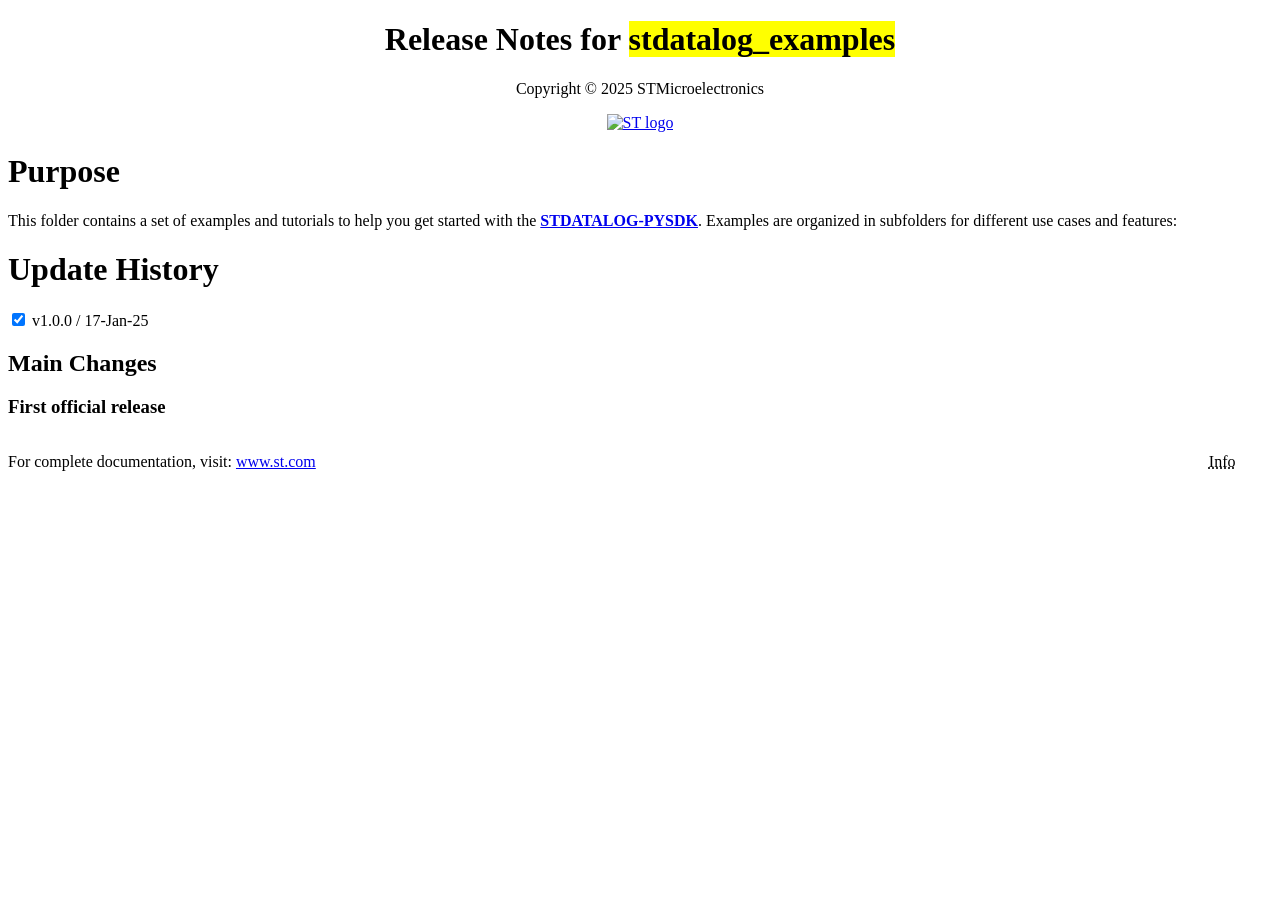
==== Release_Notes.html @ 5d66ce66 "First release v1.0.0 - extension and evolution of Python examples from HSDPython_SDK" ====
<!DOCTYPE html>
<html xmlns="http://www.w3.org/1999/xhtml" lang="en" xml:lang="en">
<head>
  <meta charset="utf-8" />
  <meta name="generator" content="pandoc" />
  <meta name="viewport" content="width=device-width, initial-scale=1.0, user-scalable=yes" />
  <title>Release Notes for stdatalog_examples</title>
  <style type="text/css">
      code{white-space: pre-wrap;}
      span.smallcaps{font-variant: small-caps;}
      span.underline{text-decoration: underline;}
      div.column{display: inline-block; vertical-align: top; width: 50%;}
  </style>
  <link rel="stylesheet" href="../_htmresc/mini-st_2020.css" />
  <!--[if lt IE 9]>
    <script src="//cdnjs.cloudflare.com/ajax/libs/html5shiv/3.7.3/html5shiv-printshiv.min.js"></script>
  <![endif]-->
  <link rel="icon" type="image/x-icon" href="_htmresc/favicon.png" />
</head>
<body>
<div class="row">
<div class="col-sm-12 col-lg-4">
<center>
<h1 id="release-notes-for-stdatalog_examples">Release Notes for <mark>stdatalog_examples</mark></h1>
<p>Copyright © 2025 STMicroelectronics</p>
<a href="https://www.st.com" class="logo"><img src="../_htmresc/st_logo_2020.png" alt="ST logo" /></a>
</center>
<h1 id="purpose">Purpose</h1>
<p>This folder contains a set of examples and tutorials to help you get started with the <strong><a href="https://github.com/STMicroelectronics/stdatalog-pysdk">STDATALOG-PYSDK</a></strong>. Examples are organized in subfolders for different use cases and features:</p>
</div>
<div class="col-sm-12 col-lg-8">
<h1 id="update-history">Update History</h1>
<div class="collapse">
<input type="checkbox" id="collapse-section1" checked aria-hidden="true"> <label for="collapse-section1" aria-hidden="true">v1.0.0 / 17-Jan-25</label>
<div>
<h2 id="main-changes">Main Changes</h2>
<h3 id="first-official-release">First official release</h3>
</div>
</div>
</div>
</div>
<footer class="sticky">
<div class="columns">
<div class="column" style="width:95%;">
<p>For complete documentation, visit: <a href="https://github.com/STMicroelectronics/stdatalog-pysdk">www.st.com</a></p>
</div><div class="column" style="width:5%;">
<p><abbr title="Based on template cx566953 version 2.0">Info</abbr></p>
</div>
</div>
</footer>
</body>
</html>
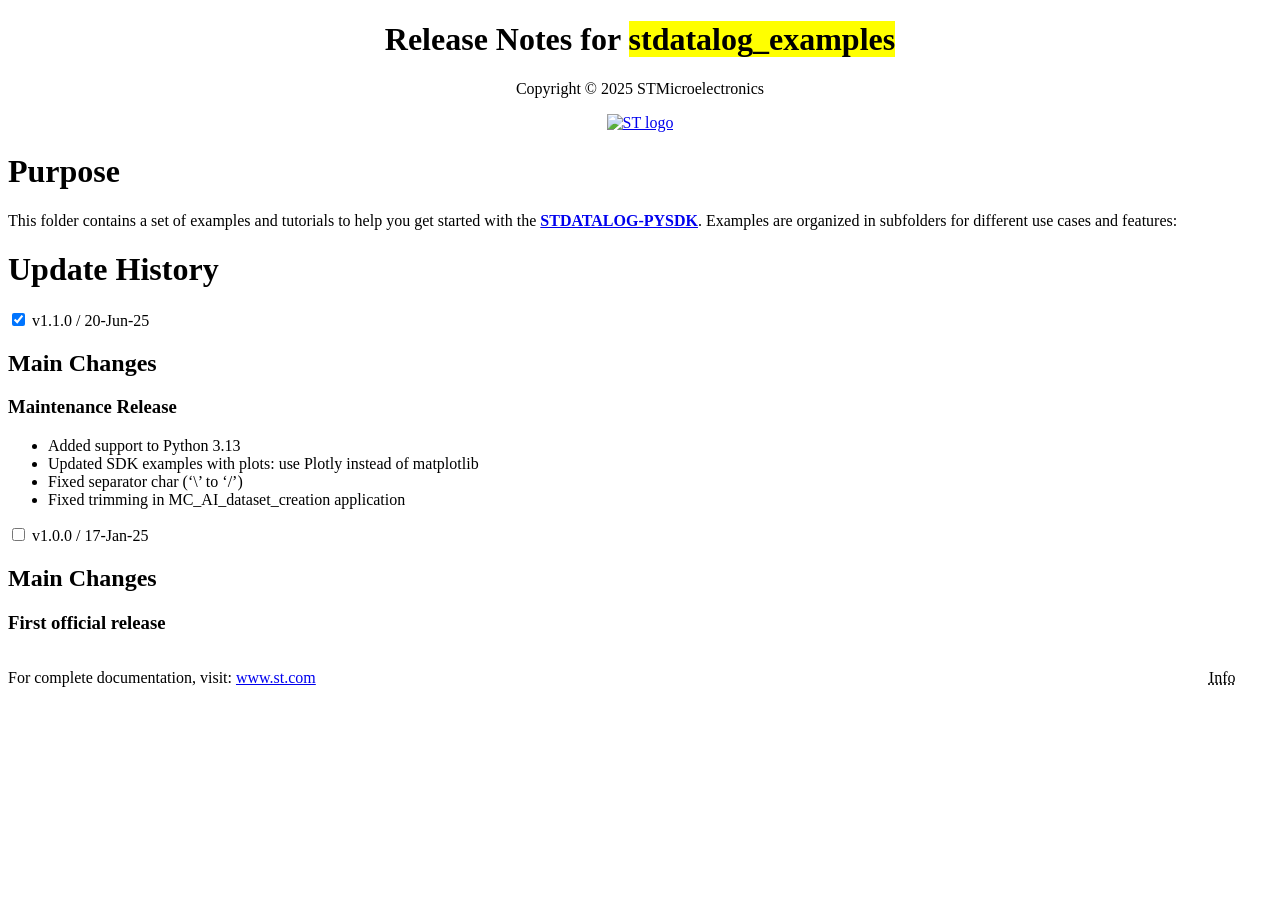
==== commit ad12a54b: "STDATALOG-PYSDK v1.2.0 examples: see Release_Notes" ====
--- a/Release_Notes.html
+++ b/Release_Notes.html
@@ -31,9 +31,22 @@
 <div class="col-sm-12 col-lg-8">
 <h1 id="update-history">Update History</h1>
 <div class="collapse">
-<input type="checkbox" id="collapse-section1" checked aria-hidden="true"> <label for="collapse-section1" aria-hidden="true">v1.0.0 / 17-Jan-25</label>
+<input type="checkbox" id="collapse-section2" checked aria-hidden="true"> <label for="collapse-section2" aria-hidden="true">v1.1.0 / 20-Jun-25</label>
 <div>
 <h2 id="main-changes">Main Changes</h2>
+<h3 id="maintenance-release">Maintenance Release</h3>
+<ul>
+<li>Added support to Python 3.13</li>
+<li>Updated SDK examples with plots: use Plotly instead of matplotlib</li>
+<li>Fixed separator char (‘\’ to ‘/’)</li>
+<li>Fixed trimming in MC_AI_dataset_creation application</li>
+</ul>
+</div>
+</div>
+<div class="collapse">
+<input type="checkbox" id="collapse-section1" aria-hidden="true"> <label for="collapse-section1" aria-hidden="true">v1.0.0 / 17-Jan-25</label>
+<div>
+<h2 id="main-changes-1">Main Changes</h2>
 <h3 id="first-official-release">First official release</h3>
 </div>
 </div>
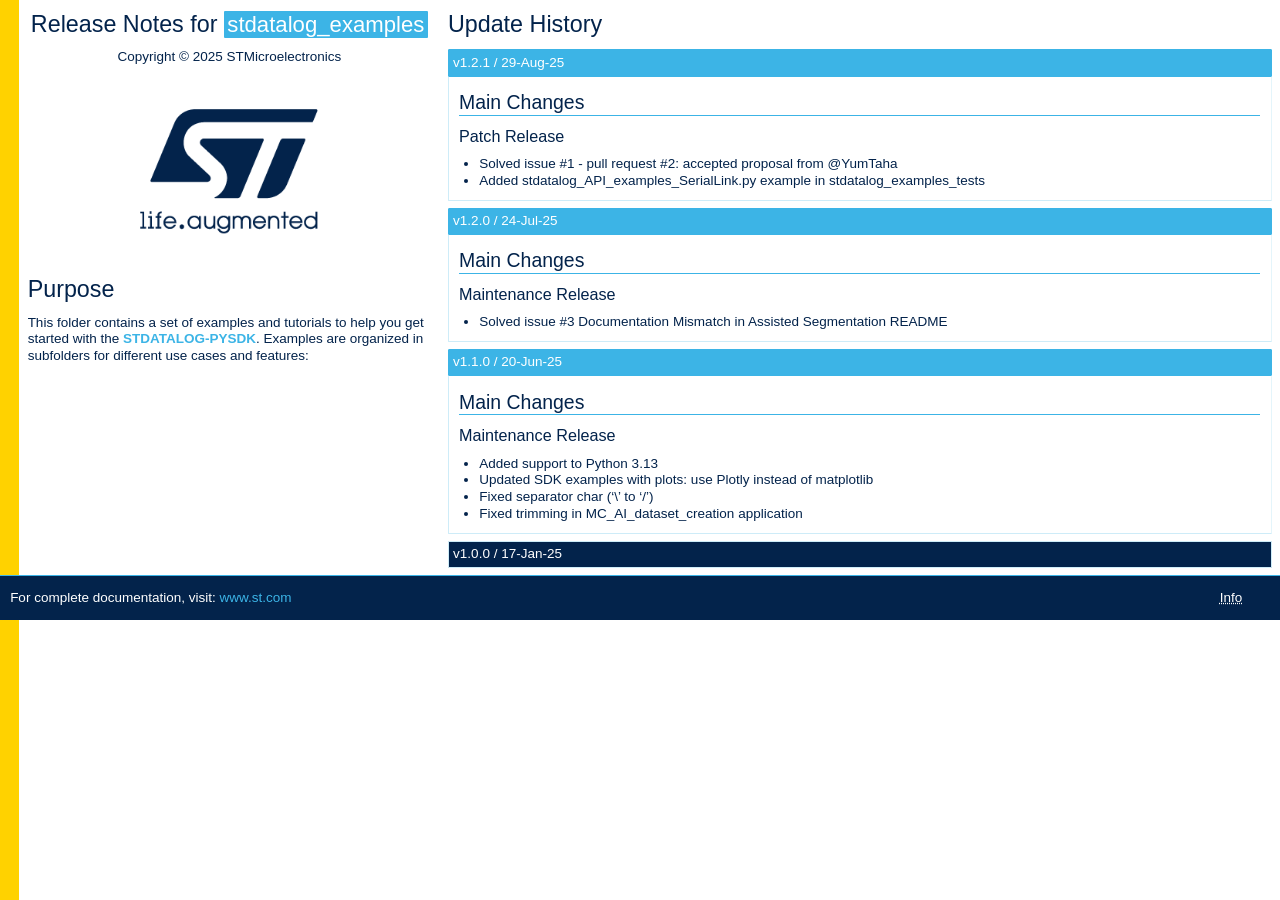
==== commit 4ca4e1f9: "v1.2.1: see Release_Notes" ====
--- a/Release_Notes.html
+++ b/Release_Notes.html
@@ -11,7 +11,7 @@
       span.underline{text-decoration: underline;}
       div.column{display: inline-block; vertical-align: top; width: 50%;}
   </style>
-  <link rel="stylesheet" href="../_htmresc/mini-st_2020.css" />
+  <link rel="stylesheet" href="_htmresc/mini-st_2020.css" />
   <!--[if lt IE 9]>
     <script src="//cdnjs.cloudflare.com/ajax/libs/html5shiv/3.7.3/html5shiv-printshiv.min.js"></script>
   <![endif]-->
@@ -31,10 +31,31 @@
 <div class="col-sm-12 col-lg-8">
 <h1 id="update-history">Update History</h1>
 <div class="collapse">
+<input type="checkbox" id="collapse-section4" checked aria-hidden="true"> <label for="collapse-section3" aria-hidden="true">v1.2.1 / 29-Aug-25</label>
+<div>
+<h2 id="main-changes">Main Changes</h2>
+<h3 id="patch-release">Patch Release</h3>
+<ul>
+<li>Solved issue #1 - pull request #2: accepted proposal from <span class="citation" data-cites="YumTaha">@YumTaha</span></li>
+<li>Added stdatalog_API_examples_SerialLink.py example in stdatalog_examples_tests</li>
+</ul>
+</div>
+</div>
+<div class="collapse">
+<input type="checkbox" id="collapse-section3" checked aria-hidden="true"> <label for="collapse-section3" aria-hidden="true">v1.2.0 / 24-Jul-25</label>
+<div>
+<h2 id="main-changes-1">Main Changes</h2>
+<h3 id="maintenance-release">Maintenance Release</h3>
+<ul>
+<li>Solved issue #3 Documentation Mismatch in Assisted Segmentation README</li>
+</ul>
+</div>
+</div>
+<div class="collapse">
 <input type="checkbox" id="collapse-section2" checked aria-hidden="true"> <label for="collapse-section2" aria-hidden="true">v1.1.0 / 20-Jun-25</label>
 <div>
-<h2 id="main-changes">Main Changes</h2>
-<h3 id="maintenance-release">Maintenance Release</h3>
+<h2 id="main-changes-2">Main Changes</h2>
+<h3 id="maintenance-release-1">Maintenance Release</h3>
 <ul>
 <li>Added support to Python 3.13</li>
 <li>Updated SDK examples with plots: use Plotly instead of matplotlib</li>
@@ -46,7 +67,7 @@
 <div class="collapse">
 <input type="checkbox" id="collapse-section1" aria-hidden="true"> <label for="collapse-section1" aria-hidden="true">v1.0.0 / 17-Jan-25</label>
 <div>
-<h2 id="main-changes-1">Main Changes</h2>
+<h2 id="main-changes-3">Main Changes</h2>
 <h3 id="first-official-release">First official release</h3>
 </div>
 </div>
--- a/_htmresc/mini-st_2020.css
+++ b/_htmresc/mini-st_2020.css
@@ -0,0 +1,1711 @@
+@charset "UTF-8";
+/*
+  Flavor name: Custom (mini-custom)
+  Generated online - https://minicss.org/flavors
+  mini.css version: v3.0.1
+*/
+/*
+  Browsers resets and base typography.
+*/
+/* Core module CSS variable definitions */
+:root {
+  --fore-color: #03234b;
+  --secondary-fore-color: #03234b;
+  --back-color: #ffffff;
+  --secondary-back-color: #ffffff;
+  --blockquote-color: #e6007e;
+  --pre-color: #e6007e;
+  --border-color: #3cb4e6;
+  --secondary-border-color: #3cb4e6;
+  --heading-ratio: 1.2;
+  --universal-margin: 0.5rem;
+  --universal-padding: 0.25rem;
+  --universal-border-radius: 0.075rem;
+  --background-margin: 1.5%;
+  --a-link-color: #3cb4e6;
+  --a-visited-color: #8c0078; }
+
+html {
+  font-size: 13.5px; }
+
+a, b, del, em, i, ins, q, span, strong, u {
+  font-size: 1em; }
+
+html, * {
+  font-family: -apple-system, BlinkMacSystemFont, Helvetica, arial, sans-serif;
+  line-height: 1.25;
+  -webkit-text-size-adjust: 100%; }
+
+* {
+  font-size: 1rem; }
+
+body {
+  margin: 0;
+  color: var(--fore-color);
+  @background: var(--back-color);
+  background: var(--back-color) linear-gradient(#ffd200, #ffd200) repeat-y left top;
+  background-size: var(--background-margin);
+  }
+
+details {
+  display: block; }
+
+summary {
+  display: list-item; }
+
+abbr[title] {
+  border-bottom: none;
+  text-decoration: underline dotted; }
+
+input {
+  overflow: visible; }
+
+img {
+  max-width: 100%;
+  height: auto; }
+
+h1, h2, h3, h4, h5, h6 {
+  line-height: 1.25;
+  margin: calc(1.5 * var(--universal-margin)) var(--universal-margin);
+  font-weight: 400; }
+  h1 small, h2 small, h3 small, h4 small, h5 small, h6 small {
+    color: var(--secondary-fore-color);
+    display: block;
+    margin-top: -0.25rem; }
+
+h1 {
+  font-size: calc(1rem * var(--heading-ratio) * var(--heading-ratio) * var(--heading-ratio)); }
+
+h2 {
+  font-size: calc(1rem * var(--heading-ratio) * var(--heading-ratio) );
+  border-style: none none solid none ; 
+  border-width: thin;
+  border-color: var(--border-color); }
+h3 {
+  font-size: calc(1rem * var(--heading-ratio) ); }
+
+h4 {
+  font-size: calc(1rem * var(--heading-ratio)); }
+
+h5 {
+  font-size: 1rem; }
+
+h6 {
+  font-size: calc(1rem / var(--heading-ratio)); }
+
+p {
+  margin: var(--universal-margin); }
+
+ol, ul {
+  margin: var(--universal-margin);
+  padding-left: calc(3 * var(--universal-margin)); }
+
+b, strong {
+  font-weight: 700; }
+
+hr {
+  box-sizing: content-box;
+  border: 0;
+  line-height: 1.25em;
+  margin: var(--universal-margin);
+  height: 0.0714285714rem;
+  background: linear-gradient(to right, transparent, var(--border-color) 20%, var(--border-color) 80%, transparent); }
+
+blockquote {
+  display: block;
+  position: relative;
+  font-style: italic;
+  color: var(--secondary-fore-color);
+  margin: var(--universal-margin);
+  padding: calc(3 * var(--universal-padding));
+  border: 0.0714285714rem solid var(--secondary-border-color);
+  border-left: 0.3rem solid var(--blockquote-color);
+  border-radius: 0 var(--universal-border-radius) var(--universal-border-radius) 0; }
+  blockquote:before {
+    position: absolute;
+    top: calc(0rem - var(--universal-padding));
+    left: 0;
+    font-family: sans-serif;
+    font-size: 2rem;
+    font-weight: 800;
+    content: "\201c";
+    color: var(--blockquote-color); }
+  blockquote[cite]:after {
+    font-style: normal;
+    font-size: 0.75em;
+    font-weight: 700;
+    content: "\a—  " attr(cite);
+    white-space: pre; }
+
+code, kbd, pre, samp {
+  font-family: Menlo, Consolas, monospace;
+  font-size: 0.85em; }
+
+code {
+  background: var(--secondary-back-color);
+  border-radius: var(--universal-border-radius);
+  padding: calc(var(--universal-padding) / 4) calc(var(--universal-padding) / 2); }
+
+kbd {
+  background: var(--fore-color);
+  color: var(--back-color);
+  border-radius: var(--universal-border-radius);
+  padding: calc(var(--universal-padding) / 4) calc(var(--universal-padding) / 2); }
+
+pre {
+  overflow: auto;
+  background: var(--secondary-back-color);
+  padding: calc(1.5 * var(--universal-padding));
+  margin: var(--universal-margin);
+  border: 0.0714285714rem solid var(--secondary-border-color);
+  border-left: 0.2857142857rem solid var(--pre-color);
+  border-radius: 0 var(--universal-border-radius) var(--universal-border-radius) 0; }
+
+sup, sub, code, kbd {
+  line-height: 0;
+  position: relative;
+  vertical-align: baseline; }
+
+small, sup, sub, figcaption {
+  font-size: 0.75em; }
+
+sup {
+  top: -0.5em; }
+
+sub {
+  bottom: -0.25em; }
+
+figure {
+  margin: var(--universal-margin); }
+
+figcaption {
+  color: var(--secondary-fore-color); }
+
+a {
+  text-decoration: none; }
+  a:link {
+    color: var(--a-link-color); }
+  a:visited {
+    color: var(--a-visited-color); }
+  a:hover, a:focus {
+    text-decoration: underline; }
+
+/*
+  Definitions for the grid system, cards and containers.
+*/
+.container {
+  margin: 0 auto;
+  padding: 0 calc(1.5 * var(--universal-padding)); }
+
+.row {
+  box-sizing: border-box;
+  display: flex;
+  flex: 0 1 auto;
+  flex-flow: row wrap;
+  margin: 0 0 0 var(--background-margin); }
+
+.col-sm,
+[class^='col-sm-'],
+[class^='col-sm-offset-'],
+.row[class*='cols-sm-'] > * {
+  box-sizing: border-box;
+  flex: 0 0 auto;
+  padding: 0 calc(var(--universal-padding) / 2); }
+
+.col-sm,
+.row.cols-sm > * {
+  max-width: 100%;
+  flex-grow: 1;
+  flex-basis: 0; }
+
+.col-sm-1,
+.row.cols-sm-1 > * {
+  max-width: 8.3333333333%;
+  flex-basis: 8.3333333333%; }
+
+.col-sm-offset-0 {
+  margin-left: 0; }
+
+.col-sm-2,
+.row.cols-sm-2 > * {
+  max-width: 16.6666666667%;
+  flex-basis: 16.6666666667%; }
+
+.col-sm-offset-1 {
+  margin-left: 8.3333333333%; }
+
+.col-sm-3,
+.row.cols-sm-3 > * {
+  max-width: 25%;
+  flex-basis: 25%; }
+
+.col-sm-offset-2 {
+  margin-left: 16.6666666667%; }
+
+.col-sm-4,
+.row.cols-sm-4 > * {
+  max-width: 33.3333333333%;
+  flex-basis: 33.3333333333%; }
+
+.col-sm-offset-3 {
+  margin-left: 25%; }
+
+.col-sm-5,
+.row.cols-sm-5 > * {
+  max-width: 41.6666666667%;
+  flex-basis: 41.6666666667%; }
+
+.col-sm-offset-4 {
+  margin-left: 33.3333333333%; }
+
+.col-sm-6,
+.row.cols-sm-6 > * {
+  max-width: 50%;
+  flex-basis: 50%; }
+
+.col-sm-offset-5 {
+  margin-left: 41.6666666667%; }
+
+.col-sm-7,
+.row.cols-sm-7 > * {
+  max-width: 58.3333333333%;
+  flex-basis: 58.3333333333%; }
+
+.col-sm-offset-6 {
+  margin-left: 50%; }
+
+.col-sm-8,
+.row.cols-sm-8 > * {
+  max-width: 66.6666666667%;
+  flex-basis: 66.6666666667%; }
+
+.col-sm-offset-7 {
+  margin-left: 58.3333333333%; }
+
+.col-sm-9,
+.row.cols-sm-9 > * {
+  max-width: 75%;
+  flex-basis: 75%; }
+
+.col-sm-offset-8 {
+  margin-left: 66.6666666667%; }
+
+.col-sm-10,
+.row.cols-sm-10 > * {
+  max-width: 83.3333333333%;
+  flex-basis: 83.3333333333%; }
+
+.col-sm-offset-9 {
+  margin-left: 75%; }
+
+.col-sm-11,
+.row.cols-sm-11 > * {
+  max-width: 91.6666666667%;
+  flex-basis: 91.6666666667%; }
+
+.col-sm-offset-10 {
+  margin-left: 83.3333333333%; }
+
+.col-sm-12,
+.row.cols-sm-12 > * {
+  max-width: 100%;
+  flex-basis: 100%; }
+
+.col-sm-offset-11 {
+  margin-left: 91.6666666667%; }
+
+.col-sm-normal {
+  order: initial; }
+
+.col-sm-first {
+  order: -999; }
+
+.col-sm-last {
+  order: 999; }
+
+@media screen and (min-width: 500px) {
+  .col-md,
+  [class^='col-md-'],
+  [class^='col-md-offset-'],
+  .row[class*='cols-md-'] > * {
+    box-sizing: border-box;
+    flex: 0 0 auto;
+    padding: 0 calc(var(--universal-padding) / 2); }
+
+  .col-md,
+  .row.cols-md > * {
+    max-width: 100%;
+    flex-grow: 1;
+    flex-basis: 0; }
+
+  .col-md-1,
+  .row.cols-md-1 > * {
+    max-width: 8.3333333333%;
+    flex-basis: 8.3333333333%; }
+
+  .col-md-offset-0 {
+    margin-left: 0; }
+
+  .col-md-2,
+  .row.cols-md-2 > * {
+    max-width: 16.6666666667%;
+    flex-basis: 16.6666666667%; }
+
+  .col-md-offset-1 {
+    margin-left: 8.3333333333%; }
+
+  .col-md-3,
+  .row.cols-md-3 > * {
+    max-width: 25%;
+    flex-basis: 25%; }
+
+  .col-md-offset-2 {
+    margin-left: 16.6666666667%; }
+
+  .col-md-4,
+  .row.cols-md-4 > * {
+    max-width: 33.3333333333%;
+    flex-basis: 33.3333333333%; }
+
+  .col-md-offset-3 {
+    margin-left: 25%; }
+
+  .col-md-5,
+  .row.cols-md-5 > * {
+    max-width: 41.6666666667%;
+    flex-basis: 41.6666666667%; }
+
+  .col-md-offset-4 {
+    margin-left: 33.3333333333%; }
+
+  .col-md-6,
+  .row.cols-md-6 > * {
+    max-width: 50%;
+    flex-basis: 50%; }
+
+  .col-md-offset-5 {
+    margin-left: 41.6666666667%; }
+
+  .col-md-7,
+  .row.cols-md-7 > * {
+    max-width: 58.3333333333%;
+    flex-basis: 58.3333333333%; }
+
+  .col-md-offset-6 {
+    margin-left: 50%; }
+
+  .col-md-8,
+  .row.cols-md-8 > * {
+    max-width: 66.6666666667%;
+    flex-basis: 66.6666666667%; }
+
+  .col-md-offset-7 {
+    margin-left: 58.3333333333%; }
+
+  .col-md-9,
+  .row.cols-md-9 > * {
+    max-width: 75%;
+    flex-basis: 75%; }
+
+  .col-md-offset-8 {
+    margin-left: 66.6666666667%; }
+
+  .col-md-10,
+  .row.cols-md-10 > * {
+    max-width: 83.3333333333%;
+    flex-basis: 83.3333333333%; }
+
+  .col-md-offset-9 {
+    margin-left: 75%; }
+
+  .col-md-11,
+  .row.cols-md-11 > * {
+    max-width: 91.6666666667%;
+    flex-basis: 91.6666666667%; }
+
+  .col-md-offset-10 {
+    margin-left: 83.3333333333%; }
+
+  .col-md-12,
+  .row.cols-md-12 > * {
+    max-width: 100%;
+    flex-basis: 100%; }
+
+  .col-md-offset-11 {
+    margin-left: 91.6666666667%; }
+
+  .col-md-normal {
+    order: initial; }
+
+  .col-md-first {
+    order: -999; }
+
+  .col-md-last {
+    order: 999; } }
+@media screen and (min-width: 1280px) {
+  .col-lg,
+  [class^='col-lg-'],
+  [class^='col-lg-offset-'],
+  .row[class*='cols-lg-'] > * {
+    box-sizing: border-box;
+    flex: 0 0 auto;
+    padding: 0 calc(var(--universal-padding) / 2); }
+
+  .col-lg,
+  .row.cols-lg > * {
+    max-width: 100%;
+    flex-grow: 1;
+    flex-basis: 0; }
+
+  .col-lg-1,
+  .row.cols-lg-1 > * {
+    max-width: 8.3333333333%;
+    flex-basis: 8.3333333333%; }
+
+  .col-lg-offset-0 {
+    margin-left: 0; }
+
+  .col-lg-2,
+  .row.cols-lg-2 > * {
+    max-width: 16.6666666667%;
+    flex-basis: 16.6666666667%; }
+
+  .col-lg-offset-1 {
+    margin-left: 8.3333333333%; }
+
+  .col-lg-3,
+  .row.cols-lg-3 > * {
+    max-width: 25%;
+    flex-basis: 25%; }
+
+  .col-lg-offset-2 {
+    margin-left: 16.6666666667%; }
+
+  .col-lg-4,
+  .row.cols-lg-4 > * {
+    max-width: 33.3333333333%;
+    flex-basis: 33.3333333333%; }
+
+  .col-lg-offset-3 {
+    margin-left: 25%; }
+
+  .col-lg-5,
+  .row.cols-lg-5 > * {
+    max-width: 41.6666666667%;
+    flex-basis: 41.6666666667%; }
+
+  .col-lg-offset-4 {
+    margin-left: 33.3333333333%; }
+
+  .col-lg-6,
+  .row.cols-lg-6 > * {
+    max-width: 50%;
+    flex-basis: 50%; }
+
+  .col-lg-offset-5 {
+    margin-left: 41.6666666667%; }
+
+  .col-lg-7,
+  .row.cols-lg-7 > * {
+    max-width: 58.3333333333%;
+    flex-basis: 58.3333333333%; }
+
+  .col-lg-offset-6 {
+    margin-left: 50%; }
+
+  .col-lg-8,
+  .row.cols-lg-8 > * {
+    max-width: 66.6666666667%;
+    flex-basis: 66.6666666667%; }
+
+  .col-lg-offset-7 {
+    margin-left: 58.3333333333%; }
+
+  .col-lg-9,
+  .row.cols-lg-9 > * {
+    max-width: 75%;
+    flex-basis: 75%; }
+
+  .col-lg-offset-8 {
+    margin-left: 66.6666666667%; }
+
+  .col-lg-10,
+  .row.cols-lg-10 > * {
+    max-width: 83.3333333333%;
+    flex-basis: 83.3333333333%; }
+
+  .col-lg-offset-9 {
+    margin-left: 75%; }
+
+  .col-lg-11,
+  .row.cols-lg-11 > * {
+    max-width: 91.6666666667%;
+    flex-basis: 91.6666666667%; }
+
+  .col-lg-offset-10 {
+    margin-left: 83.3333333333%; }
+
+  .col-lg-12,
+  .row.cols-lg-12 > * {
+    max-width: 100%;
+    flex-basis: 100%; }
+
+  .col-lg-offset-11 {
+    margin-left: 91.6666666667%; }
+
+  .col-lg-normal {
+    order: initial; }
+
+  .col-lg-first {
+    order: -999; }
+
+  .col-lg-last {
+    order: 999; } }
+/* Card component CSS variable definitions */
+:root {
+  --card-back-color: #3cb4e6;
+  --card-fore-color: #03234b;
+  --card-border-color: #03234b; }
+
+.card {
+  display: flex;
+  flex-direction: column;
+  justify-content: space-between;
+  align-self: center;
+  position: relative;
+  width: 100%;
+  background: var(--card-back-color);
+  color: var(--card-fore-color);
+  border: 0.0714285714rem solid var(--card-border-color);
+  border-radius: var(--universal-border-radius);
+  margin: var(--universal-margin);
+  overflow: hidden; }
+  @media screen and (min-width: 320px) {
+    .card {
+      max-width: 320px; } }
+  .card > .sectione {
+    background: var(--card-back-color);
+    color: var(--card-fore-color);
+    box-sizing: border-box;
+    margin: 0;
+    border: 0;
+    border-radius: 0;
+    border-bottom: 0.0714285714rem solid var(--card-border-color);
+    padding: var(--universal-padding);
+    width: 100%; }
+    .card > .sectione.media {
+      height: 200px;
+      padding: 0;
+      -o-object-fit: cover;
+      object-fit: cover; }
+  .card > .sectione:last-child {
+    border-bottom: 0; }
+
+/*
+  Custom elements for card elements.
+*/
+@media screen and (min-width: 240px) {
+  .card.small {
+    max-width: 240px; } }
+@media screen and (min-width: 480px) {
+  .card.large {
+    max-width: 480px; } }
+.card.fluid {
+  max-width: 100%;
+  width: auto; }
+
+.card.warning {
+  --card-back-color: #e5b8b7;
+  --card-fore-color: #3b234b;
+  --card-border-color: #8c0078; }
+
+.card.error {
+  --card-back-color: #464650;
+  --card-fore-color: #ffffff;
+  --card-border-color: #8c0078; }
+
+.card > .sectione.dark {
+  --card-back-color: #3b234b;
+  --card-fore-color: #ffffff; }
+
+.card > .sectione.double-padded {
+  padding: calc(1.5 * var(--universal-padding)); }
+
+/*
+  Definitions for forms and input elements.
+*/
+/* Input_control module CSS variable definitions */
+:root {
+  --form-back-color: #ffe97f;
+  --form-fore-color: #03234b;
+  --form-border-color: #3cb4e6;
+  --input-back-color: #ffffff;
+  --input-fore-color: #03234b;
+  --input-border-color: #3cb4e6;
+  --input-focus-color: #0288d1;
+  --input-invalid-color: #d32f2f;
+  --button-back-color: #e2e2e2;
+  --button-hover-back-color: #dcdcdc;
+  --button-fore-color: #212121;
+  --button-border-color: transparent;
+  --button-hover-border-color: transparent;
+  --button-group-border-color: rgba(124, 124, 124, 0.54); }
+
+form {
+  background: var(--form-back-color);
+  color: var(--form-fore-color);
+  border: 0.0714285714rem solid var(--form-border-color);
+  border-radius: var(--universal-border-radius);
+  margin: var(--universal-margin);
+  padding: calc(2 * var(--universal-padding)) var(--universal-padding); }
+
+fieldset {
+  border: 0.0714285714rem solid var(--form-border-color);
+  border-radius: var(--universal-border-radius);
+  margin: calc(var(--universal-margin) / 4);
+  padding: var(--universal-padding); }
+
+legend {
+  box-sizing: border-box;
+  display: table;
+  max-width: 100%;
+  white-space: normal;
+  font-weight: 500;
+  padding: calc(var(--universal-padding) / 2); }
+
+label {
+  padding: calc(var(--universal-padding) / 2) var(--universal-padding); }
+
+.input-group {
+  display: inline-block; }
+  .input-group.fluid {
+    display: flex;
+    align-items: center;
+    justify-content: center; }
+    .input-group.fluid > input {
+      max-width: 100%;
+      flex-grow: 1;
+      flex-basis: 0px; }
+    @media screen and (max-width: 499px) {
+      .input-group.fluid {
+        align-items: stretch;
+        flex-direction: column; } }
+  .input-group.vertical {
+    display: flex;
+    align-items: stretch;
+    flex-direction: column; }
+    .input-group.vertical > input {
+      max-width: 100%;
+      flex-grow: 1;
+      flex-basis: 0px; }
+
+[type="number"]::-webkit-inner-spin-button, [type="number"]::-webkit-outer-spin-button {
+  height: auto; }
+
+[type="search"] {
+  -webkit-appearance: textfield;
+  outline-offset: -2px; }
+
+[type="search"]::-webkit-search-cancel-button,
+[type="search"]::-webkit-search-decoration {
+  -webkit-appearance: none; }
+
+input:not([type]), [type="text"], [type="email"], [type="number"], [type="search"],
+[type="password"], [type="url"], [type="tel"], [type="checkbox"], [type="radio"], textarea, select {
+  box-sizing: border-box;
+  background: var(--input-back-color);
+  color: var(--input-fore-color);
+  border: 0.0714285714rem solid var(--input-border-color);
+  border-radius: var(--universal-border-radius);
+  margin: calc(var(--universal-margin) / 2);
+  padding: var(--universal-padding) calc(1.5 * var(--universal-padding)); }
+
+input:not([type="button"]):not([type="submit"]):not([type="reset"]):hover, input:not([type="button"]):not([type="submit"]):not([type="reset"]):focus, textarea:hover, textarea:focus, select:hover, select:focus {
+  border-color: var(--input-focus-color);
+  box-shadow: none; }
+input:not([type="button"]):not([type="submit"]):not([type="reset"]):invalid, input:not([type="button"]):not([type="submit"]):not([type="reset"]):focus:invalid, textarea:invalid, textarea:focus:invalid, select:invalid, select:focus:invalid {
+  border-color: var(--input-invalid-color);
+  box-shadow: none; }
+input:not([type="button"]):not([type="submit"]):not([type="reset"])[readonly], textarea[readonly], select[readonly] {
+  background: var(--secondary-back-color); }
+
+select {
+  max-width: 100%; }
+
+option {
+  overflow: hidden;
+  text-overflow: ellipsis; }
+
+[type="checkbox"], [type="radio"] {
+  -webkit-appearance: none;
+  -moz-appearance: none;
+  appearance: none;
+  position: relative;
+  height: calc(1rem + var(--universal-padding) / 2);
+  width: calc(1rem + var(--universal-padding) / 2);
+  vertical-align: text-bottom;
+  padding: 0;
+  flex-basis: calc(1rem + var(--universal-padding) / 2) !important;
+  flex-grow: 0 !important; }
+  [type="checkbox"]:checked:before, [type="radio"]:checked:before {
+    position: absolute; }
+
+[type="checkbox"]:checked:before {
+  content: '\2713';
+  font-family: sans-serif;
+  font-size: calc(1rem + var(--universal-padding) / 2);
+  top: calc(0rem - var(--universal-padding));
+  left: calc(var(--universal-padding) / 4); }
+
+[type="radio"] {
+  border-radius: 100%; }
+  [type="radio"]:checked:before {
+    border-radius: 100%;
+    content: '';
+    top: calc(0.0714285714rem + var(--universal-padding) / 2);
+    left: calc(0.0714285714rem + var(--universal-padding) / 2);
+    background: var(--input-fore-color);
+    width: 0.5rem;
+    height: 0.5rem; }
+
+:placeholder-shown {
+  color: var(--input-fore-color); }
+
+::-ms-placeholder {
+  color: var(--input-fore-color);
+  opacity: 0.54; }
+
+button::-moz-focus-inner, [type="button"]::-moz-focus-inner, [type="reset"]::-moz-focus-inner, [type="submit"]::-moz-focus-inner {
+  border-style: none;
+  padding: 0; }
+
+button, html [type="button"], [type="reset"], [type="submit"] {
+  -webkit-appearance: button; }
+
+button {
+  overflow: visible;
+  text-transform: none; }
+
+button, [type="button"], [type="submit"], [type="reset"],
+a.button, label.button, .button,
+a[role="button"], label[role="button"], [role="button"] {
+  display: inline-block;
+  background: var(--button-back-color);
+  color: var(--button-fore-color);
+  border: 0.0714285714rem solid var(--button-border-color);
+  border-radius: var(--universal-border-radius);
+  padding: var(--universal-padding) calc(1.5 * var(--universal-padding));
+  margin: var(--universal-margin);
+  text-decoration: none;
+  cursor: pointer;
+  transition: background 0.3s; }
+  button:hover, button:focus, [type="button"]:hover, [type="button"]:focus, [type="submit"]:hover, [type="submit"]:focus, [type="reset"]:hover, [type="reset"]:focus,
+  a.button:hover,
+  a.button:focus, label.button:hover, label.button:focus, .button:hover, .button:focus,
+  a[role="button"]:hover,
+  a[role="button"]:focus, label[role="button"]:hover, label[role="button"]:focus, [role="button"]:hover, [role="button"]:focus {
+    background: var(--button-hover-back-color);
+    border-color: var(--button-hover-border-color); }
+
+input:disabled, input[disabled], textarea:disabled, textarea[disabled], select:disabled, select[disabled], button:disabled, button[disabled], .button:disabled, .button[disabled], [role="button"]:disabled, [role="button"][disabled] {
+  cursor: not-allowed;
+  opacity: 0.75; }
+
+.button-group {
+  display: flex;
+  border: 0.0714285714rem solid var(--button-group-border-color);
+  border-radius: var(--universal-border-radius);
+  margin: var(--universal-margin); }
+  .button-group > button, .button-group [type="button"], .button-group > [type="submit"], .button-group > [type="reset"], .button-group > .button, .button-group > [role="button"] {
+    margin: 0;
+    max-width: 100%;
+    flex: 1 1 auto;
+    text-align: center;
+    border: 0;
+    border-radius: 0;
+    box-shadow: none; }
+  .button-group > :not(:first-child) {
+    border-left: 0.0714285714rem solid var(--button-group-border-color); }
+  @media screen and (max-width: 499px) {
+    .button-group {
+      flex-direction: column; }
+      .button-group > :not(:first-child) {
+        border: 0;
+        border-top: 0.0714285714rem solid var(--button-group-border-color); } }
+
+/*
+  Custom elements for forms and input elements.
+*/
+button.primary, [type="button"].primary, [type="submit"].primary, [type="reset"].primary, .button.primary, [role="button"].primary {
+  --button-back-color: #1976d2;
+  --button-fore-color: #f8f8f8; }
+  button.primary:hover, button.primary:focus, [type="button"].primary:hover, [type="button"].primary:focus, [type="submit"].primary:hover, [type="submit"].primary:focus, [type="reset"].primary:hover, [type="reset"].primary:focus, .button.primary:hover, .button.primary:focus, [role="button"].primary:hover, [role="button"].primary:focus {
+    --button-hover-back-color: #1565c0; }
+
+button.secondary, [type="button"].secondary, [type="submit"].secondary, [type="reset"].secondary, .button.secondary, [role="button"].secondary {
+  --button-back-color: #d32f2f;
+  --button-fore-color: #f8f8f8; }
+  button.secondary:hover, button.secondary:focus, [type="button"].secondary:hover, [type="button"].secondary:focus, [type="submit"].secondary:hover, [type="submit"].secondary:focus, [type="reset"].secondary:hover, [type="reset"].secondary:focus, .button.secondary:hover, .button.secondary:focus, [role="button"].secondary:hover, [role="button"].secondary:focus {
+    --button-hover-back-color: #c62828; }
+
+button.tertiary, [type="button"].tertiary, [type="submit"].tertiary, [type="reset"].tertiary, .button.tertiary, [role="button"].tertiary {
+  --button-back-color: #308732;
+  --button-fore-color: #f8f8f8; }
+  button.tertiary:hover, button.tertiary:focus, [type="button"].tertiary:hover, [type="button"].tertiary:focus, [type="submit"].tertiary:hover, [type="submit"].tertiary:focus, [type="reset"].tertiary:hover, [type="reset"].tertiary:focus, .button.tertiary:hover, .button.tertiary:focus, [role="button"].tertiary:hover, [role="button"].tertiary:focus {
+    --button-hover-back-color: #277529; }
+
+button.inverse, [type="button"].inverse, [type="submit"].inverse, [type="reset"].inverse, .button.inverse, [role="button"].inverse {
+  --button-back-color: #212121;
+  --button-fore-color: #f8f8f8; }
+  button.inverse:hover, button.inverse:focus, [type="button"].inverse:hover, [type="button"].inverse:focus, [type="submit"].inverse:hover, [type="submit"].inverse:focus, [type="reset"].inverse:hover, [type="reset"].inverse:focus, .button.inverse:hover, .button.inverse:focus, [role="button"].inverse:hover, [role="button"].inverse:focus {
+    --button-hover-back-color: #111; }
+
+button.small, [type="button"].small, [type="submit"].small, [type="reset"].small, .button.small, [role="button"].small {
+  padding: calc(0.5 * var(--universal-padding)) calc(0.75 * var(--universal-padding));
+  margin: var(--universal-margin); }
+
+button.large, [type="button"].large, [type="submit"].large, [type="reset"].large, .button.large, [role="button"].large {
+  padding: calc(1.5 * var(--universal-padding)) calc(2 * var(--universal-padding));
+  margin: var(--universal-margin); }
+
+/*
+  Definitions for navigation elements.
+*/
+/* Navigation module CSS variable definitions */
+:root {
+  --header-back-color: #03234b;
+  --header-hover-back-color: #ffd200;
+  --header-fore-color: #ffffff;
+  --header-border-color: #3cb4e6;
+  --nav-back-color: #ffffff;
+  --nav-hover-back-color: #ffe97f;
+  --nav-fore-color: #e6007e;
+  --nav-border-color: #3cb4e6;
+  --nav-link-color: #3cb4e6;
+  --footer-fore-color: #ffffff;
+  --footer-back-color: #03234b;
+  --footer-border-color: #3cb4e6;
+  --footer-link-color: #3cb4e6;
+  --drawer-back-color: #ffffff;
+  --drawer-hover-back-color: #ffe97f;
+  --drawer-border-color: #3cb4e6;
+  --drawer-close-color: #e6007e; }
+
+header {
+  height: 2.75rem;
+  background: var(--header-back-color);
+  color: var(--header-fore-color);
+  border-bottom: 0.0714285714rem solid var(--header-border-color);
+  padding: calc(var(--universal-padding) / 4) 0;
+  white-space: nowrap;
+  overflow-x: auto;
+  overflow-y: hidden; }
+  header.row {
+    box-sizing: content-box; }
+  header .logo {
+    color: var(--header-fore-color);
+    font-size: 1.75rem;
+    padding: var(--universal-padding) calc(2 * var(--universal-padding));
+    text-decoration: none; }
+  header button, header [type="button"], header .button, header [role="button"] {
+    box-sizing: border-box;
+    position: relative;
+    top: calc(0rem - var(--universal-padding) / 4);
+    height: calc(3.1875rem + var(--universal-padding) / 2);
+    background: var(--header-back-color);
+    line-height: calc(3.1875rem - var(--universal-padding) * 1.5);
+    text-align: center;
+    color: var(--header-fore-color);
+    border: 0;
+    border-radius: 0;
+    margin: 0;
+    text-transform: uppercase; }
+    header button:hover, header button:focus, header [type="button"]:hover, header [type="button"]:focus, header .button:hover, header .button:focus, header [role="button"]:hover, header [role="button"]:focus {
+      background: var(--header-hover-back-color); }
+
+nav {
+  background: var(--nav-back-color);
+  color: var(--nav-fore-color);
+  border: 0.0714285714rem solid var(--nav-border-color);
+  border-radius: var(--universal-border-radius);
+  margin: var(--universal-margin); }
+  nav * {
+    padding: var(--universal-padding) calc(1.5 * var(--universal-padding)); }
+  nav a, nav a:visited {
+    display: block;
+    color: var(--nav-link-color);
+    border-radius: var(--universal-border-radius);
+    transition: background 0.3s; }
+    nav a:hover, nav a:focus, nav a:visited:hover, nav a:visited:focus {
+      text-decoration: none;
+      background: var(--nav-hover-back-color); }
+  nav .sublink-1 {
+    position: relative;
+    margin-left: calc(2 * var(--universal-padding)); }
+    nav .sublink-1:before {
+      position: absolute;
+      left: calc(var(--universal-padding) - 1 * var(--universal-padding));
+      top: -0.0714285714rem;
+      content: '';
+      height: 100%;
+      border: 0.0714285714rem solid var(--nav-border-color);
+      border-left: 0; }
+  nav .sublink-2 {
+    position: relative;
+    margin-left: calc(4 * var(--universal-padding)); }
+    nav .sublink-2:before {
+      position: absolute;
+      left: calc(var(--universal-padding) - 3 * var(--universal-padding));
+      top: -0.0714285714rem;
+      content: '';
+      height: 100%;
+      border: 0.0714285714rem solid var(--nav-border-color);
+      border-left: 0; }
+
+footer {
+  background: var(--footer-back-color);
+  color: var(--footer-fore-color);
+  border-top: 0.0714285714rem solid var(--footer-border-color);
+  padding: calc(2 * var(--universal-padding)) var(--universal-padding);
+  font-size: 0.875rem; }
+  footer a, footer a:visited {
+    color: var(--footer-link-color); }
+
+header.sticky {
+  position: -webkit-sticky;
+  position: sticky;
+  z-index: 1101;
+  top: 0; }
+
+footer.sticky {
+  position: -webkit-sticky;
+  position: sticky;
+  z-index: 1101;
+  bottom: 0; }
+
+.drawer-toggle:before {
+  display: inline-block;
+  position: relative;
+  vertical-align: bottom;
+  content: '\00a0\2261\00a0';
+  font-family: sans-serif;
+  font-size: 1.5em; }
+@media screen and (min-width: 500px) {
+  .drawer-toggle:not(.persistent) {
+    display: none; } }
+
+[type="checkbox"].drawer {
+  height: 1px;
+  width: 1px;
+  margin: -1px;
+  overflow: hidden;
+  position: absolute;
+  clip: rect(0 0 0 0);
+  -webkit-clip-path: inset(100%);
+  clip-path: inset(100%); }
+  [type="checkbox"].drawer + * {
+    display: block;
+    box-sizing: border-box;
+    position: fixed;
+    top: 0;
+    width: 320px;
+    height: 100vh;
+    overflow-y: auto;
+    background: var(--drawer-back-color);
+    border: 0.0714285714rem solid var(--drawer-border-color);
+    border-radius: 0;
+    margin: 0;
+    z-index: 1110;
+    right: -320px;
+    transition: right 0.3s; }
+    [type="checkbox"].drawer + * .drawer-close {
+      position: absolute;
+      top: var(--universal-margin);
+      right: var(--universal-margin);
+      z-index: 1111;
+      width: 2rem;
+      height: 2rem;
+      border-radius: var(--universal-border-radius);
+      padding: var(--universal-padding);
+      margin: 0;
+      cursor: pointer;
+      transition: background 0.3s; }
+      [type="checkbox"].drawer + * .drawer-close:before {
+        display: block;
+        content: '\00D7';
+        color: var(--drawer-close-color);
+        position: relative;
+        font-family: sans-serif;
+        font-size: 2rem;
+        line-height: 1;
+        text-align: center; }
+      [type="checkbox"].drawer + * .drawer-close:hover, [type="checkbox"].drawer + * .drawer-close:focus {
+        background: var(--drawer-hover-back-color); }
+    @media screen and (max-width: 320px) {
+      [type="checkbox"].drawer + * {
+        width: 100%; } }
+  [type="checkbox"].drawer:checked + * {
+    right: 0; }
+  @media screen and (min-width: 500px) {
+    [type="checkbox"].drawer:not(.persistent) + * {
+      position: static;
+      height: 100%;
+      z-index: 1100; }
+      [type="checkbox"].drawer:not(.persistent) + * .drawer-close {
+        display: none; } }
+
+/*
+  Definitions for the responsive table component.
+*/
+/* Table module CSS variable definitions. */
+:root {
+  --table-border-color: #03234b;
+  --table-border-separator-color: #03234b;
+  --table-head-back-color: #03234b;
+  --table-head-fore-color: #ffffff;
+  --table-body-back-color: #ffffff;
+  --table-body-fore-color: #03234b;
+  --table-body-alt-back-color: #f4f4f4; }
+
+table {
+  border-collapse: separate;
+  border-spacing: 0;
+  margin: 0;
+  display: flex;
+  flex: 0 1 auto;
+  flex-flow: row wrap;
+  padding: var(--universal-padding);
+  padding-top: 0; }
+  table caption {
+    font-size: 1rem;
+    margin: calc(2 * var(--universal-margin)) 0;
+    max-width: 100%;
+    flex: 0 0 100%; }
+  table thead, table tbody {
+    display: flex;
+    flex-flow: row wrap;
+    border: 0.0714285714rem solid var(--table-border-color); }
+  table thead {
+    z-index: 999;
+    border-radius: var(--universal-border-radius) var(--universal-border-radius) 0 0;
+    border-bottom: 0.0714285714rem solid var(--table-border-separator-color); }
+  table tbody {
+    border-top: 0;
+    margin-top: calc(0 - var(--universal-margin));
+    border-radius: 0 0 var(--universal-border-radius) var(--universal-border-radius); }
+  table tr {
+    display: flex;
+    padding: 0; }
+  table th, table td {
+    padding: calc(0.5 * var(--universal-padding));
+		font-size: 0.9rem; }
+  table th {
+    text-align: left;
+    background: var(--table-head-back-color);
+    color: var(--table-head-fore-color); }
+  table td {
+    background: var(--table-body-back-color);
+    color: var(--table-body-fore-color);
+    border-top: 0.0714285714rem solid var(--table-border-color); }
+
+table:not(.horizontal) {
+  overflow: auto;
+  max-height: 100%; }
+  table:not(.horizontal) thead, table:not(.horizontal) tbody {
+    max-width: 100%;
+    flex: 0 0 100%; }
+  table:not(.horizontal) tr {
+    flex-flow: row wrap;
+    flex: 0 0 100%; }
+  table:not(.horizontal) th, table:not(.horizontal) td {
+    flex: 1 0 0%;
+    overflow: hidden;
+    text-overflow: ellipsis; }
+  table:not(.horizontal) thead {
+    position: sticky;
+    top: 0; }
+  table:not(.horizontal) tbody tr:first-child td {
+    border-top: 0; }
+
+table.horizontal {
+  border: 0; }
+  table.horizontal thead, table.horizontal tbody {
+    border: 0;
+    flex: .2 0 0;
+    flex-flow: row nowrap; }
+  table.horizontal tbody {
+    overflow: auto;
+    justify-content: space-between;
+    flex: .8 0 0;
+    margin-left: 0;
+    padding-bottom: calc(var(--universal-padding) / 4); }
+  table.horizontal tr {
+    flex-direction: column;
+    flex: 1 0 auto; }
+  table.horizontal th, table.horizontal td {
+    width: auto;
+    border: 0;
+    border-bottom: 0.0714285714rem solid var(--table-border-color); }
+    table.horizontal th:not(:first-child), table.horizontal td:not(:first-child) {
+      border-top: 0; }
+  table.horizontal th {
+    text-align: right;
+    border-left: 0.0714285714rem solid var(--table-border-color);
+    border-right: 0.0714285714rem solid var(--table-border-separator-color); }
+  table.horizontal thead tr:first-child {
+    padding-left: 0; }
+  table.horizontal th:first-child, table.horizontal td:first-child {
+    border-top: 0.0714285714rem solid var(--table-border-color); }
+  table.horizontal tbody tr:last-child td {
+    border-right: 0.0714285714rem solid var(--table-border-color); }
+    table.horizontal tbody tr:last-child td:first-child {
+      border-top-right-radius: 0.25rem; }
+    table.horizontal tbody tr:last-child td:last-child {
+      border-bottom-right-radius: 0.25rem; }
+  table.horizontal thead tr:first-child th:first-child {
+    border-top-left-radius: 0.25rem; }
+  table.horizontal thead tr:first-child th:last-child {
+    border-bottom-left-radius: 0.25rem; }
+
+@media screen and (max-width: 499px) {
+  table, table.horizontal {
+    border-collapse: collapse;
+    border: 0;
+    width: 100%;
+    display: table; }
+    table thead, table th, table.horizontal thead, table.horizontal th {
+      border: 0;
+      height: 1px;
+      width: 1px;
+      margin: -1px;
+      overflow: hidden;
+      padding: 0;
+      position: absolute;
+      clip: rect(0 0 0 0);
+      -webkit-clip-path: inset(100%);
+      clip-path: inset(100%); }
+    table tbody, table.horizontal tbody {
+      border: 0;
+      display: table-row-group; }
+    table tr, table.horizontal tr {
+      display: block;
+      border: 0.0714285714rem solid var(--table-border-color);
+      border-radius: var(--universal-border-radius);
+      background: #ffffff;
+      padding: var(--universal-padding);
+      margin: var(--universal-margin);
+      margin-bottom: calc(1 * var(--universal-margin)); }
+    table th, table td, table.horizontal th, table.horizontal td {
+      width: auto; }
+    table td, table.horizontal td {
+      display: block;
+      border: 0;
+      text-align: right; }
+    table td:before, table.horizontal td:before {
+      content: attr(data-label);
+      float: left;
+      font-weight: 600; }
+    table th:first-child, table td:first-child, table.horizontal th:first-child, table.horizontal td:first-child {
+      border-top: 0; }
+    table tbody tr:last-child td, table.horizontal tbody tr:last-child td {
+      border-right: 0; } }
+table tr:nth-of-type(2n) > td {
+  background: var(--table-body-alt-back-color); }
+
+@media screen and (max-width: 500px) {
+  table tr:nth-of-type(2n) {
+    background: var(--table-body-alt-back-color); } }
+:root {
+  --table-body-hover-back-color: #90caf9; }
+
+table.hoverable tr:hover, table.hoverable tr:hover > td, table.hoverable tr:focus, table.hoverable tr:focus > td {
+  background: var(--table-body-hover-back-color); }
+
+@media screen and (max-width: 500px) {
+  table.hoverable tr:hover, table.hoverable tr:hover > td, table.hoverable tr:focus, table.hoverable tr:focus > td {
+    background: var(--table-body-hover-back-color); } }
+/*
+  Definitions for contextual background elements, toasts and tooltips.
+*/
+/* Contextual module CSS variable definitions */
+:root {
+  --mark-back-color: #3cb4e6;
+  --mark-fore-color: #ffffff; }
+
+mark {
+  background: var(--mark-back-color);
+  color: var(--mark-fore-color);
+  font-size: 0.95em;
+  line-height: 1em;
+  border-radius: var(--universal-border-radius);
+  padding: calc(var(--universal-padding) / 4) var(--universal-padding); }
+  mark.inline-block {
+    display: inline-block;
+    font-size: 1em;
+    line-height: 1.4;
+    padding: calc(var(--universal-padding) / 2) var(--universal-padding); }
+
+:root {
+  --toast-back-color: #424242;
+  --toast-fore-color: #fafafa; }
+
+.toast {
+  position: fixed;
+  bottom: calc(var(--universal-margin) * 3);
+  left: 50%;
+  transform: translate(-50%, -50%);
+  z-index: 1111;
+  color: var(--toast-fore-color);
+  background: var(--toast-back-color);
+  border-radius: calc(var(--universal-border-radius) * 16);
+  padding: var(--universal-padding) calc(var(--universal-padding) * 3); }
+
+:root {
+  --tooltip-back-color: #212121;
+  --tooltip-fore-color: #fafafa; }
+
+.tooltip {
+  position: relative;
+  display: inline-block; }
+  .tooltip:before, .tooltip:after {
+    position: absolute;
+    opacity: 0;
+    clip: rect(0 0 0 0);
+    -webkit-clip-path: inset(100%);
+    clip-path: inset(100%);
+    transition: all 0.3s;
+    z-index: 1010;
+    left: 50%; }
+  .tooltip:not(.bottom):before, .tooltip:not(.bottom):after {
+    bottom: 75%; }
+  .tooltip.bottom:before, .tooltip.bottom:after {
+    top: 75%; }
+  .tooltip:hover:before, .tooltip:hover:after, .tooltip:focus:before, .tooltip:focus:after {
+    opacity: 1;
+    clip: auto;
+    -webkit-clip-path: inset(0%);
+    clip-path: inset(0%); }
+  .tooltip:before {
+    content: '';
+    background: transparent;
+    border: var(--universal-margin) solid transparent;
+    left: calc(50% - var(--universal-margin)); }
+  .tooltip:not(.bottom):before {
+    border-top-color: #212121; }
+  .tooltip.bottom:before {
+    border-bottom-color: #212121; }
+  .tooltip:after {
+    content: attr(aria-label);
+    color: var(--tooltip-fore-color);
+    background: var(--tooltip-back-color);
+    border-radius: var(--universal-border-radius);
+    padding: var(--universal-padding);
+    white-space: nowrap;
+    transform: translateX(-50%); }
+  .tooltip:not(.bottom):after {
+    margin-bottom: calc(2 * var(--universal-margin)); }
+  .tooltip.bottom:after {
+    margin-top: calc(2 * var(--universal-margin)); }
+
+:root {
+  --modal-overlay-color: rgba(0, 0, 0, 0.45);
+  --modal-close-color: #e6007e;
+  --modal-close-hover-color: #ffe97f; }
+
+[type="checkbox"].modal {
+  height: 1px;
+  width: 1px;
+  margin: -1px;
+  overflow: hidden;
+  position: absolute;
+  clip: rect(0 0 0 0);
+  -webkit-clip-path: inset(100%);
+  clip-path: inset(100%); }
+  [type="checkbox"].modal + div {
+    position: fixed;
+    top: 0;
+    left: 0;
+    display: none;
+    width: 100vw;
+    height: 100vh;
+    background: var(--modal-overlay-color); }
+    [type="checkbox"].modal + div .card {
+      margin: 0 auto;
+      max-height: 50vh;
+      overflow: auto; }
+      [type="checkbox"].modal + div .card .modal-close {
+        position: absolute;
+        top: 0;
+        right: 0;
+        width: 1.75rem;
+        height: 1.75rem;
+        border-radius: var(--universal-border-radius);
+        padding: var(--universal-padding);
+        margin: 0;
+        cursor: pointer;
+        transition: background 0.3s; }
+        [type="checkbox"].modal + div .card .modal-close:before {
+          display: block;
+          content: '\00D7';
+          color: var(--modal-close-color);
+          position: relative;
+          font-family: sans-serif;
+          font-size: 1.75rem;
+          line-height: 1;
+          text-align: center; }
+        [type="checkbox"].modal + div .card .modal-close:hover, [type="checkbox"].modal + div .card .modal-close:focus {
+          background: var(--modal-close-hover-color); }
+  [type="checkbox"].modal:checked + div {
+    display: flex;
+    flex: 0 1 auto;
+    z-index: 1200; }
+    [type="checkbox"].modal:checked + div .card .modal-close {
+      z-index: 1211; }
+
+:root {
+  --collapse-label-back-color: #03234b;
+  --collapse-label-fore-color: #ffffff;
+  --collapse-label-hover-back-color: #3cb4e6;
+  --collapse-selected-label-back-color: #3cb4e6;
+  --collapse-border-color: var(--collapse-label-back-color);
+  --collapse-selected-border-color: #ceecf8;
+  --collapse-content-back-color: #ffffff;
+  --collapse-selected-label-border-color: #3cb4e6; }
+
+.collapse {
+  width: calc(100% - 2 * var(--universal-margin));
+  opacity: 1;
+  display: flex;
+  flex-direction: column;
+  margin: var(--universal-margin);
+  border-radius: var(--universal-border-radius); }
+  .collapse > [type="radio"], .collapse > [type="checkbox"] {
+    height: 1px;
+    width: 1px;
+    margin: -1px;
+    overflow: hidden;
+    position: absolute;
+    clip: rect(0 0 0 0);
+    -webkit-clip-path: inset(100%);
+    clip-path: inset(100%); }
+  .collapse > label {
+    flex-grow: 1;
+    display: inline-block;
+    height: 1.25rem;
+    cursor: pointer;
+    transition: background 0.2s;
+    color: var(--collapse-label-fore-color);
+    background: var(--collapse-label-back-color);
+    border: 0.0714285714rem solid var(--collapse-selected-border-color);
+    padding: calc(1.25 * var(--universal-padding)); }
+    .collapse > label:hover, .collapse > label:focus {
+      background: var(--collapse-label-hover-back-color); }
+    .collapse > label + div {
+      flex-basis: auto;
+      height: 1px;
+      width: 1px;
+      margin: -1px;
+      overflow: hidden;
+      position: absolute;
+      clip: rect(0 0 0 0);
+      -webkit-clip-path: inset(100%);
+      clip-path: inset(100%);
+      transition: max-height 0.3s;
+      max-height: 1px; }
+  .collapse > :checked + label {
+    background: var(--collapse-selected-label-back-color);
+    border-color: var(--collapse-selected-label-border-color); }
+    .collapse > :checked + label + div {
+      box-sizing: border-box;
+      position: relative;
+      width: 100%;
+      height: auto;
+      overflow: auto;
+      margin: 0;
+      background: var(--collapse-content-back-color);
+      border: 0.0714285714rem solid var(--collapse-selected-border-color);
+      border-top: 0;
+      padding: var(--universal-padding);
+      clip: auto;
+      -webkit-clip-path: inset(0%);
+      clip-path: inset(0%);
+      max-height: 100%; }
+  .collapse > label:not(:first-of-type) {
+    border-top: 0; }
+  .collapse > label:first-of-type {
+    border-radius: var(--universal-border-radius) var(--universal-border-radius) 0 0; }
+  .collapse > label:last-of-type:not(:first-of-type) {
+    border-radius: 0 0 var(--universal-border-radius) var(--universal-border-radius); }
+  .collapse > label:last-of-type:first-of-type {
+    border-radius: var(--universal-border-radius); }
+  .collapse > :checked:last-of-type:not(:first-of-type) + label {
+    border-radius: 0; }
+  .collapse > :checked:last-of-type + label + div {
+    border-radius: 0 0 var(--universal-border-radius) var(--universal-border-radius); }
+
+/*
+  Custom elements for contextual background elements, toasts and tooltips.
+*/
+mark.tertiary {
+  --mark-back-color: #3cb4e6; }
+
+mark.tag {
+  padding: calc(var(--universal-padding)/2) var(--universal-padding);
+  border-radius: 1em; }
+
+/*
+  Definitions for progress elements and spinners.
+*/
+/* Progress module CSS variable definitions */
+:root {
+  --progress-back-color: #3cb4e6;
+  --progress-fore-color: #555; }
+
+progress {
+  display: block;
+  vertical-align: baseline;
+  -webkit-appearance: none;
+  -moz-appearance: none;
+  appearance: none;
+  height: 0.75rem;
+  width: calc(100% - 2 * var(--universal-margin));
+  margin: var(--universal-margin);
+  border: 0;
+  border-radius: calc(2 * var(--universal-border-radius));
+  background: var(--progress-back-color);
+  color: var(--progress-fore-color); }
+  progress::-webkit-progress-value {
+    background: var(--progress-fore-color);
+    border-top-left-radius: calc(2 * var(--universal-border-radius));
+    border-bottom-left-radius: calc(2 * var(--universal-border-radius)); }
+  progress::-webkit-progress-bar {
+    background: var(--progress-back-color); }
+  progress::-moz-progress-bar {
+    background: var(--progress-fore-color);
+    border-top-left-radius: calc(2 * var(--universal-border-radius));
+    border-bottom-left-radius: calc(2 * var(--universal-border-radius)); }
+  progress[value="1000"]::-webkit-progress-value {
+    border-radius: calc(2 * var(--universal-border-radius)); }
+  progress[value="1000"]::-moz-progress-bar {
+    border-radius: calc(2 * var(--universal-border-radius)); }
+  progress.inline {
+    display: inline-block;
+    vertical-align: middle;
+    width: 60%; }
+
+:root {
+  --spinner-back-color: #ddd;
+  --spinner-fore-color: #555; }
+
+@keyframes spinner-donut-anim {
+  0% {
+    transform: rotate(0deg); }
+  100% {
+    transform: rotate(360deg); } }
+.spinner {
+  display: inline-block;
+  margin: var(--universal-margin);
+  border: 0.25rem solid var(--spinner-back-color);
+  border-left: 0.25rem solid var(--spinner-fore-color);
+  border-radius: 50%;
+  width: 1.25rem;
+  height: 1.25rem;
+  animation: spinner-donut-anim 1.2s linear infinite; }
+
+/*
+  Custom elements for progress bars and spinners.
+*/
+progress.primary {
+  --progress-fore-color: #1976d2; }
+
+progress.secondary {
+  --progress-fore-color: #d32f2f; }
+
+progress.tertiary {
+  --progress-fore-color: #308732; }
+
+.spinner.primary {
+  --spinner-fore-color: #1976d2; }
+
+.spinner.secondary {
+  --spinner-fore-color: #d32f2f; }
+
+.spinner.tertiary {
+  --spinner-fore-color: #308732; }
+
+/*
+  Definitions for icons - powered by Feather (https://feathericons.com/).
+*/
+span[class^='icon-'] {
+  display: inline-block;
+  height: 1em;
+  width: 1em;
+  vertical-align: -0.125em;
+  background-size: contain;
+  margin: 0 calc(var(--universal-margin) / 4); }
+  span[class^='icon-'].secondary {
+    -webkit-filter: invert(25%);
+    filter: invert(25%); }
+  span[class^='icon-'].inverse {
+    -webkit-filter: invert(100%);
+    filter: invert(100%); }
+
+span.icon-alert {
+  background-image: url("data:image/svg+xml,%3Csvg xmlns='http://www.w3.org/2000/svg' width='24' height='24' viewBox='0 0 24 24' fill='none' stroke='%2303234b' stroke-width='2' stroke-linecap='round' stroke-linejoin='round'%3E%3Ccircle cx='12' cy='12' r='10'%3E%3C/circle%3E%3Cline x1='12' y1='8' x2='12' y2='12'%3E%3C/line%3E%3Cline x1='12' y1='16' x2='12' y2='16'%3E%3C/line%3E%3C/svg%3E"); }
+span.icon-bookmark {
+  background-image: url("data:image/svg+xml,%3Csvg xmlns='http://www.w3.org/2000/svg' width='24' height='24' viewBox='0 0 24 24' fill='none' stroke='%2303234b' stroke-width='2' stroke-linecap='round' stroke-linejoin='round'%3E%3Cpath d='M19 21l-7-5-7 5V5a2 2 0 0 1 2-2h10a2 2 0 0 1 2 2z'%3E%3C/path%3E%3C/svg%3E"); }
+span.icon-calendar {
+  background-image: url("data:image/svg+xml,%3Csvg xmlns='http://www.w3.org/2000/svg' width='24' height='24' viewBox='0 0 24 24' fill='none' stroke='%2303234b' stroke-width='2' stroke-linecap='round' stroke-linejoin='round'%3E%3Crect x='3' y='4' width='18' height='18' rx='2' ry='2'%3E%3C/rect%3E%3Cline x1='16' y1='2' x2='16' y2='6'%3E%3C/line%3E%3Cline x1='8' y1='2' x2='8' y2='6'%3E%3C/line%3E%3Cline x1='3' y1='10' x2='21' y2='10'%3E%3C/line%3E%3C/svg%3E"); }
+span.icon-credit {
+  background-image: url("data:image/svg+xml,%3Csvg xmlns='http://www.w3.org/2000/svg' width='24' height='24' viewBox='0 0 24 24' fill='none' stroke='%2303234b' stroke-width='2' stroke-linecap='round' stroke-linejoin='round'%3E%3Crect x='1' y='4' width='22' height='16' rx='2' ry='2'%3E%3C/rect%3E%3Cline x1='1' y1='10' x2='23' y2='10'%3E%3C/line%3E%3C/svg%3E"); }
+span.icon-edit {
+  background-image: url("data:image/svg+xml,%3Csvg xmlns='http://www.w3.org/2000/svg' width='24' height='24' viewBox='0 0 24 24' fill='none' stroke='%2303234b' stroke-width='2' stroke-linecap='round' stroke-linejoin='round'%3E%3Cpath d='M20 14.66V20a2 2 0 0 1-2 2H4a2 2 0 0 1-2-2V6a2 2 0 0 1 2-2h5.34'%3E%3C/path%3E%3Cpolygon points='18 2 22 6 12 16 8 16 8 12 18 2'%3E%3C/polygon%3E%3C/svg%3E"); }
+span.icon-link {
+  background-image: url("data:image/svg+xml,%3Csvg xmlns='http://www.w3.org/2000/svg' width='24' height='24' viewBox='0 0 24 24' fill='none' stroke='%2303234b' stroke-width='2' stroke-linecap='round' stroke-linejoin='round'%3E%3Cpath d='M18 13v6a2 2 0 0 1-2 2H5a2 2 0 0 1-2-2V8a2 2 0 0 1 2-2h6'%3E%3C/path%3E%3Cpolyline points='15 3 21 3 21 9'%3E%3C/polyline%3E%3Cline x1='10' y1='14' x2='21' y2='3'%3E%3C/line%3E%3C/svg%3E"); }
+span.icon-help {
+  background-image: url("data:image/svg+xml,%3Csvg xmlns='http://www.w3.org/2000/svg' width='24' height='24' viewBox='0 0 24 24' fill='none' stroke='%2303234b' stroke-width='2' stroke-linecap='round' stroke-linejoin='round'%3E%3Cpath d='M9.09 9a3 3 0 0 1 5.83 1c0 2-3 3-3 3'%3E%3C/path%3E%3Ccircle cx='12' cy='12' r='10'%3E%3C/circle%3E%3Cline x1='12' y1='17' x2='12' y2='17'%3E%3C/line%3E%3C/svg%3E"); }
+span.icon-home {
+  background-image: url("data:image/svg+xml,%3Csvg xmlns='http://www.w3.org/2000/svg' width='24' height='24' viewBox='0 0 24 24' fill='none' stroke='%2303234b' stroke-width='2' stroke-linecap='round' stroke-linejoin='round'%3E%3Cpath d='M3 9l9-7 9 7v11a2 2 0 0 1-2 2H5a2 2 0 0 1-2-2z'%3E%3C/path%3E%3Cpolyline points='9 22 9 12 15 12 15 22'%3E%3C/polyline%3E%3C/svg%3E"); }
+span.icon-info {
+  background-image: url("data:image/svg+xml,%3Csvg xmlns='http://www.w3.org/2000/svg' width='24' height='24' viewBox='0 0 24 24' fill='none' stroke='%2303234b' stroke-width='2' stroke-linecap='round' stroke-linejoin='round'%3E%3Ccircle cx='12' cy='12' r='10'%3E%3C/circle%3E%3Cline x1='12' y1='16' x2='12' y2='12'%3E%3C/line%3E%3Cline x1='12' y1='8' x2='12' y2='8'%3E%3C/line%3E%3C/svg%3E"); }
+span.icon-lock {
+  background-image: url("data:image/svg+xml,%3Csvg xmlns='http://www.w3.org/2000/svg' width='24' height='24' viewBox='0 0 24 24' fill='none' stroke='%2303234b' stroke-width='2' stroke-linecap='round' stroke-linejoin='round'%3E%3Crect x='3' y='11' width='18' height='11' rx='2' ry='2'%3E%3C/rect%3E%3Cpath d='M7 11V7a5 5 0 0 1 10 0v4'%3E%3C/path%3E%3C/svg%3E"); }
+span.icon-mail {
+  background-image: url("data:image/svg+xml,%3Csvg xmlns='http://www.w3.org/2000/svg' width='24' height='24' viewBox='0 0 24 24' fill='none' stroke='%2303234b' stroke-width='2' stroke-linecap='round' stroke-linejoin='round'%3E%3Cpath d='M4 4h16c1.1 0 2 .9 2 2v12c0 1.1-.9 2-2 2H4c-1.1 0-2-.9-2-2V6c0-1.1.9-2 2-2z'%3E%3C/path%3E%3Cpolyline points='22,6 12,13 2,6'%3E%3C/polyline%3E%3C/svg%3E"); }
+span.icon-location {
+  background-image: url("data:image/svg+xml,%3Csvg xmlns='http://www.w3.org/2000/svg' width='24' height='24' viewBox='0 0 24 24' fill='none' stroke='%2303234b' stroke-width='2' stroke-linecap='round' stroke-linejoin='round'%3E%3Cpath d='M21 10c0 7-9 13-9 13s-9-6-9-13a9 9 0 0 1 18 0z'%3E%3C/path%3E%3Ccircle cx='12' cy='10' r='3'%3E%3C/circle%3E%3C/svg%3E"); }
+span.icon-phone {
+  background-image: url("data:image/svg+xml,%3Csvg xmlns='http://www.w3.org/2000/svg' width='24' height='24' viewBox='0 0 24 24' fill='none' stroke='%2303234b' stroke-width='2' stroke-linecap='round' stroke-linejoin='round'%3E%3Cpath d='M22 16.92v3a2 2 0 0 1-2.18 2 19.79 19.79 0 0 1-8.63-3.07 19.5 19.5 0 0 1-6-6 19.79 19.79 0 0 1-3.07-8.67A2 2 0 0 1 4.11 2h3a2 2 0 0 1 2 1.72 12.84 12.84 0 0 0 .7 2.81 2 2 0 0 1-.45 2.11L8.09 9.91a16 16 0 0 0 6 6l1.27-1.27a2 2 0 0 1 2.11-.45 12.84 12.84 0 0 0 2.81.7A2 2 0 0 1 22 16.92z'%3E%3C/path%3E%3C/svg%3E"); }
+span.icon-rss {
+  background-image: url("data:image/svg+xml,%3Csvg xmlns='http://www.w3.org/2000/svg' width='24' height='24' viewBox='0 0 24 24' fill='none' stroke='%2303234b' stroke-width='2' stroke-linecap='round' stroke-linejoin='round'%3E%3Cpath d='M4 11a9 9 0 0 1 9 9'%3E%3C/path%3E%3Cpath d='M4 4a16 16 0 0 1 16 16'%3E%3C/path%3E%3Ccircle cx='5' cy='19' r='1'%3E%3C/circle%3E%3C/svg%3E"); }
+span.icon-search {
+  background-image: url("data:image/svg+xml,%3Csvg xmlns='http://www.w3.org/2000/svg' width='24' height='24' viewBox='0 0 24 24' fill='none' stroke='%2303234b' stroke-width='2' stroke-linecap='round' stroke-linejoin='round'%3E%3Ccircle cx='11' cy='11' r='8'%3E%3C/circle%3E%3Cline x1='21' y1='21' x2='16.65' y2='16.65'%3E%3C/line%3E%3C/svg%3E"); }
+span.icon-settings {
+  background-image: url("data:image/svg+xml,%3Csvg xmlns='http://www.w3.org/2000/svg' width='24' height='24' viewBox='0 0 24 24' fill='none' stroke='%2303234b' stroke-width='2' stroke-linecap='round' stroke-linejoin='round'%3E%3Ccircle cx='12' cy='12' r='3'%3E%3C/circle%3E%3Cpath d='M19.4 15a1.65 1.65 0 0 0 .33 1.82l.06.06a2 2 0 0 1 0 2.83 2 2 0 0 1-2.83 0l-.06-.06a1.65 1.65 0 0 0-1.82-.33 1.65 1.65 0 0 0-1 1.51V21a2 2 0 0 1-2 2 2 2 0 0 1-2-2v-.09A1.65 1.65 0 0 0 9 19.4a1.65 1.65 0 0 0-1.82.33l-.06.06a2 2 0 0 1-2.83 0 2 2 0 0 1 0-2.83l.06-.06a1.65 1.65 0 0 0 .33-1.82 1.65 1.65 0 0 0-1.51-1H3a2 2 0 0 1-2-2 2 2 0 0 1 2-2h.09A1.65 1.65 0 0 0 4.6 9a1.65 1.65 0 0 0-.33-1.82l-.06-.06a2 2 0 0 1 0-2.83 2 2 0 0 1 2.83 0l.06.06a1.65 1.65 0 0 0 1.82.33H9a1.65 1.65 0 0 0 1-1.51V3a2 2 0 0 1 2-2 2 2 0 0 1 2 2v.09a1.65 1.65 0 0 0 1 1.51 1.65 1.65 0 0 0 1.82-.33l.06-.06a2 2 0 0 1 2.83 0 2 2 0 0 1 0 2.83l-.06.06a1.65 1.65 0 0 0-.33 1.82V9a1.65 1.65 0 0 0 1.51 1H21a2 2 0 0 1 2 2 2 2 0 0 1-2 2h-.09a1.65 1.65 0 0 0-1.51 1z'%3E%3C/path%3E%3C/svg%3E"); }
+span.icon-share {
+  background-image: url("data:image/svg+xml,%3Csvg xmlns='http://www.w3.org/2000/svg' width='24' height='24' viewBox='0 0 24 24' fill='none' stroke='%2303234b' stroke-width='2' stroke-linecap='round' stroke-linejoin='round'%3E%3Ccircle cx='18' cy='5' r='3'%3E%3C/circle%3E%3Ccircle cx='6' cy='12' r='3'%3E%3C/circle%3E%3Ccircle cx='18' cy='19' r='3'%3E%3C/circle%3E%3Cline x1='8.59' y1='13.51' x2='15.42' y2='17.49'%3E%3C/line%3E%3Cline x1='15.41' y1='6.51' x2='8.59' y2='10.49'%3E%3C/line%3E%3C/svg%3E"); }
+span.icon-cart {
+  background-image: url("data:image/svg+xml,%3Csvg xmlns='http://www.w3.org/2000/svg' width='24' height='24' viewBox='0 0 24 24' fill='none' stroke='%2303234b' stroke-width='2' stroke-linecap='round' stroke-linejoin='round'%3E%3Ccircle cx='9' cy='21' r='1'%3E%3C/circle%3E%3Ccircle cx='20' cy='21' r='1'%3E%3C/circle%3E%3Cpath d='M1 1h4l2.68 13.39a2 2 0 0 0 2 1.61h9.72a2 2 0 0 0 2-1.61L23 6H6'%3E%3C/path%3E%3C/svg%3E"); }
+span.icon-upload {
+  background-image: url("data:image/svg+xml,%3Csvg xmlns='http://www.w3.org/2000/svg' width='24' height='24' viewBox='0 0 24 24' fill='none' stroke='%2303234b' stroke-width='2' stroke-linecap='round' stroke-linejoin='round'%3E%3Cpath d='M21 15v4a2 2 0 0 1-2 2H5a2 2 0 0 1-2-2v-4'%3E%3C/path%3E%3Cpolyline points='17 8 12 3 7 8'%3E%3C/polyline%3E%3Cline x1='12' y1='3' x2='12' y2='15'%3E%3C/line%3E%3C/svg%3E"); }
+span.icon-user {
+  background-image: url("data:image/svg+xml,%3Csvg xmlns='http://www.w3.org/2000/svg' width='24' height='24' viewBox='0 0 24 24' fill='none' stroke='%2303234b' stroke-width='2' stroke-linecap='round' stroke-linejoin='round'%3E%3Cpath d='M20 21v-2a4 4 0 0 0-4-4H8a4 4 0 0 0-4 4v2'%3E%3C/path%3E%3Ccircle cx='12' cy='7' r='4'%3E%3C/circle%3E%3C/svg%3E"); }
+
+/*
+  Definitions for STMicroelectronics icons (https://brandportal.st.com/document/26).
+*/
+span.icon-st-update {
+  background-image: url("Update.svg"); }
+span.icon-st-add {
+  background-image: url("Add button.svg"); }
+
+/*
+  Definitions for utilities and helper classes.
+*/
+/* Utility module CSS variable definitions */
+:root {
+  --generic-border-color: rgba(0, 0, 0, 0.3);
+  --generic-box-shadow: 0 0.2857142857rem 0.2857142857rem 0 rgba(0, 0, 0, 0.125), 0 0.1428571429rem 0.1428571429rem -0.1428571429rem rgba(0, 0, 0, 0.125); }
+
+.hidden {
+  display: none !important; }
+
+.visually-hidden {
+  position: absolute !important;
+  width: 1px !important;
+  height: 1px !important;
+  margin: -1px !important;
+  border: 0 !important;
+  padding: 0 !important;
+  clip: rect(0 0 0 0) !important;
+  -webkit-clip-path: inset(100%) !important;
+  clip-path: inset(100%) !important;
+  overflow: hidden !important; }
+
+.bordered {
+  border: 0.0714285714rem solid var(--generic-border-color) !important; }
+
+.rounded {
+  border-radius: var(--universal-border-radius) !important; }
+
+.circular {
+  border-radius: 50% !important; }
+
+.shadowed {
+  box-shadow: var(--generic-box-shadow) !important; }
+
+.responsive-margin {
+  margin: calc(var(--universal-margin) / 4) !important; }
+  @media screen and (min-width: 500px) {
+    .responsive-margin {
+      margin: calc(var(--universal-margin) / 2) !important; } }
+  @media screen and (min-width: 1280px) {
+    .responsive-margin {
+      margin: var(--universal-margin) !important; } }
+
+.responsive-padding {
+  padding: calc(var(--universal-padding) / 4) !important; }
+  @media screen and (min-width: 500px) {
+    .responsive-padding {
+      padding: calc(var(--universal-padding) / 2) !important; } }
+  @media screen and (min-width: 1280px) {
+    .responsive-padding {
+      padding: var(--universal-padding) !important; } }
+
+@media screen and (max-width: 499px) {
+  .hidden-sm {
+    display: none !important; } }
+@media screen and (min-width: 500px) and (max-width: 1279px) {
+  .hidden-md {
+    display: none !important; } }
+@media screen and (min-width: 1280px) {
+  .hidden-lg {
+    display: none !important; } }
+@media screen and (max-width: 499px) {
+  .visually-hidden-sm {
+    position: absolute !important;
+    width: 1px !important;
+    height: 1px !important;
+    margin: -1px !important;
+    border: 0 !important;
+    padding: 0 !important;
+    clip: rect(0 0 0 0) !important;
+    -webkit-clip-path: inset(100%) !important;
+    clip-path: inset(100%) !important;
+    overflow: hidden !important; } }
+@media screen and (min-width: 500px) and (max-width: 1279px) {
+  .visually-hidden-md {
+    position: absolute !important;
+    width: 1px !important;
+    height: 1px !important;
+    margin: -1px !important;
+    border: 0 !important;
+    padding: 0 !important;
+    clip: rect(0 0 0 0) !important;
+    -webkit-clip-path: inset(100%) !important;
+    clip-path: inset(100%) !important;
+    overflow: hidden !important; } }
+@media screen and (min-width: 1280px) {
+  .visually-hidden-lg {
+    position: absolute !important;
+    width: 1px !important;
+    height: 1px !important;
+    margin: -1px !important;
+    border: 0 !important;
+    padding: 0 !important;
+    clip: rect(0 0 0 0) !important;
+    -webkit-clip-path: inset(100%) !important;
+    clip-path: inset(100%) !important;
+    overflow: hidden !important; } }
+
+/*# sourceMappingURL=mini-custom.css.map */
+
+img[alt="ST logo"] { display: block; margin: auto; width: 75%; max-width: 250px; min-width: 71px; }
+img[alt="Cube logo"] { float: right; width: 30%; max-width: 10rem; min-width: 8rem; padding-right: 1rem;}
+
+.figure {
+  display: block;
+  margin-left: auto;
+  margin-right: auto;
+  text-align: center;
+}
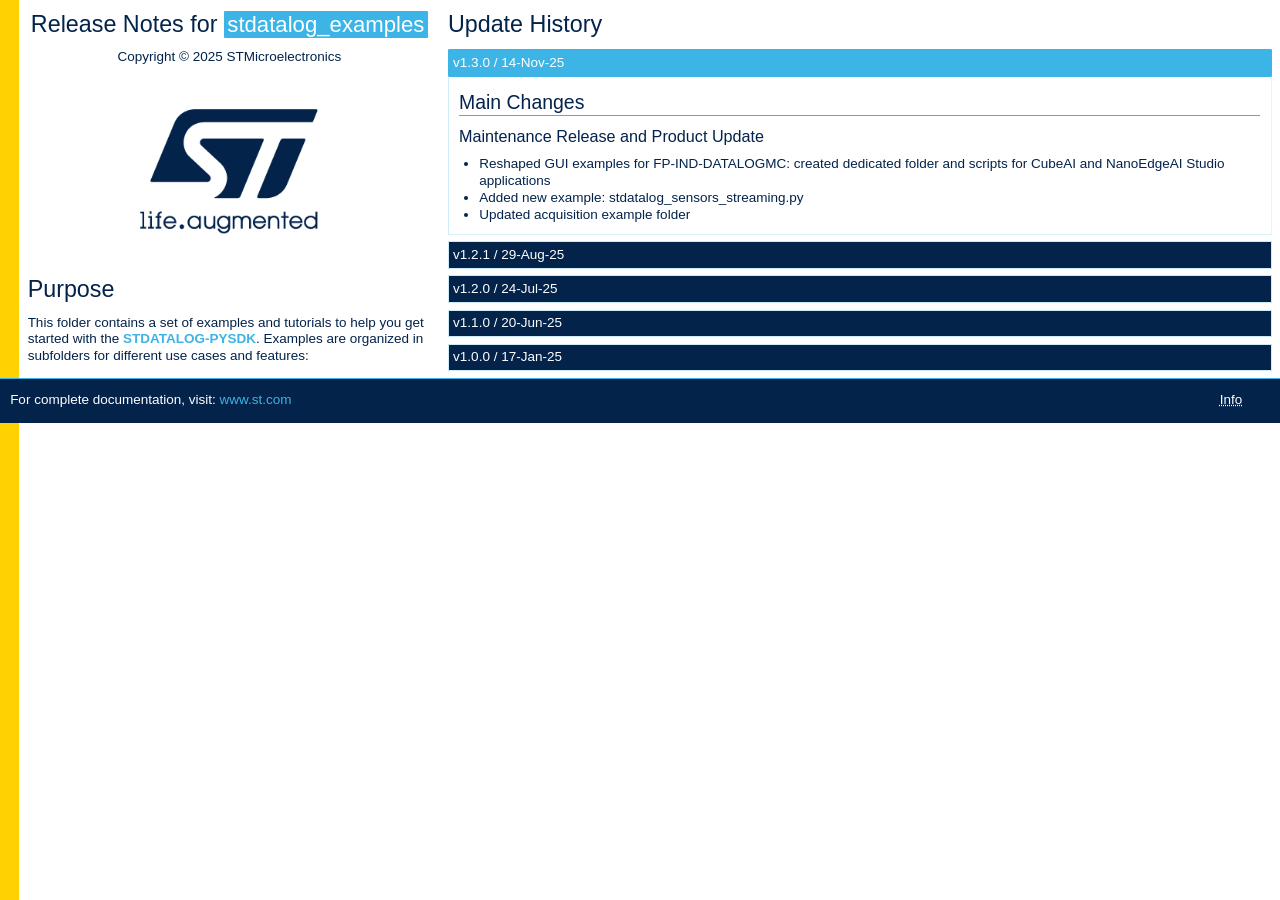
==== commit be6a9e76: "v1.3.0: see Release_Notes" ====
--- a/Release_Notes.html
+++ b/Release_Notes.html
@@ -23,7 +23,7 @@
 <center>
 <h1 id="release-notes-for-stdatalog_examples">Release Notes for <mark>stdatalog_examples</mark></h1>
 <p>Copyright © 2025 STMicroelectronics</p>
-<a href="https://www.st.com" class="logo"><img src="../_htmresc/st_logo_2020.png" alt="ST logo" /></a>
+<a href="https://www.st.com" class="logo"><img src="_htmresc/st_logo_2020.png" alt="ST logo" /></a>
 </center>
 <h1 id="purpose">Purpose</h1>
 <p>This folder contains a set of examples and tutorials to help you get started with the <strong><a href="https://github.com/STMicroelectronics/stdatalog-pysdk">STDATALOG-PYSDK</a></strong>. Examples are organized in subfolders for different use cases and features:</p>
@@ -31,9 +31,21 @@
 <div class="col-sm-12 col-lg-8">
 <h1 id="update-history">Update History</h1>
 <div class="collapse">
-<input type="checkbox" id="collapse-section4" checked aria-hidden="true"> <label for="collapse-section3" aria-hidden="true">v1.2.1 / 29-Aug-25</label>
+<input type="checkbox" id="collapse-section5" checked aria-hidden="true"> <label for="collapse-section5" aria-hidden="true">v1.3.0 / 14-Nov-25</label>
 <div>
 <h2 id="main-changes">Main Changes</h2>
+<h3 id="maintenance-release-and-product-update">Maintenance Release and Product Update</h3>
+<ul>
+<li>Reshaped GUI examples for FP-IND-DATALOGMC: created dedicated folder and scripts for CubeAI and NanoEdgeAI Studio applications</li>
+<li>Added new example: stdatalog_sensors_streaming.py</li>
+<li>Updated acquisition example folder</li>
+</ul>
+</div>
+</div>
+<div class="collapse">
+<input type="checkbox" id="collapse-section4" aria-hidden="true"> <label for="collapse-section4" aria-hidden="true">v1.2.1 / 29-Aug-25</label>
+<div>
+<h2 id="main-changes-1">Main Changes</h2>
 <h3 id="patch-release">Patch Release</h3>
 <ul>
 <li>Solved issue #1 - pull request #2: accepted proposal from <span class="citation" data-cites="YumTaha">@YumTaha</span></li>
@@ -42,9 +54,9 @@
 </div>
 </div>
 <div class="collapse">
-<input type="checkbox" id="collapse-section3" checked aria-hidden="true"> <label for="collapse-section3" aria-hidden="true">v1.2.0 / 24-Jul-25</label>
+<input type="checkbox" id="collapse-section3" aria-hidden="true"> <label for="collapse-section3" aria-hidden="true">v1.2.0 / 24-Jul-25</label>
 <div>
-<h2 id="main-changes-1">Main Changes</h2>
+<h2 id="main-changes-2">Main Changes</h2>
 <h3 id="maintenance-release">Maintenance Release</h3>
 <ul>
 <li>Solved issue #3 Documentation Mismatch in Assisted Segmentation README</li>
@@ -52,9 +64,9 @@
 </div>
 </div>
 <div class="collapse">
-<input type="checkbox" id="collapse-section2" checked aria-hidden="true"> <label for="collapse-section2" aria-hidden="true">v1.1.0 / 20-Jun-25</label>
+<input type="checkbox" id="collapse-section2" aria-hidden="true"> <label for="collapse-section2" aria-hidden="true">v1.1.0 / 20-Jun-25</label>
 <div>
-<h2 id="main-changes-2">Main Changes</h2>
+<h2 id="main-changes-3">Main Changes</h2>
 <h3 id="maintenance-release-1">Maintenance Release</h3>
 <ul>
 <li>Added support to Python 3.13</li>
@@ -67,7 +79,7 @@
 <div class="collapse">
 <input type="checkbox" id="collapse-section1" aria-hidden="true"> <label for="collapse-section1" aria-hidden="true">v1.0.0 / 17-Jan-25</label>
 <div>
-<h2 id="main-changes-3">Main Changes</h2>
+<h2 id="main-changes-4">Main Changes</h2>
 <h3 id="first-official-release">First official release</h3>
 </div>
 </div>
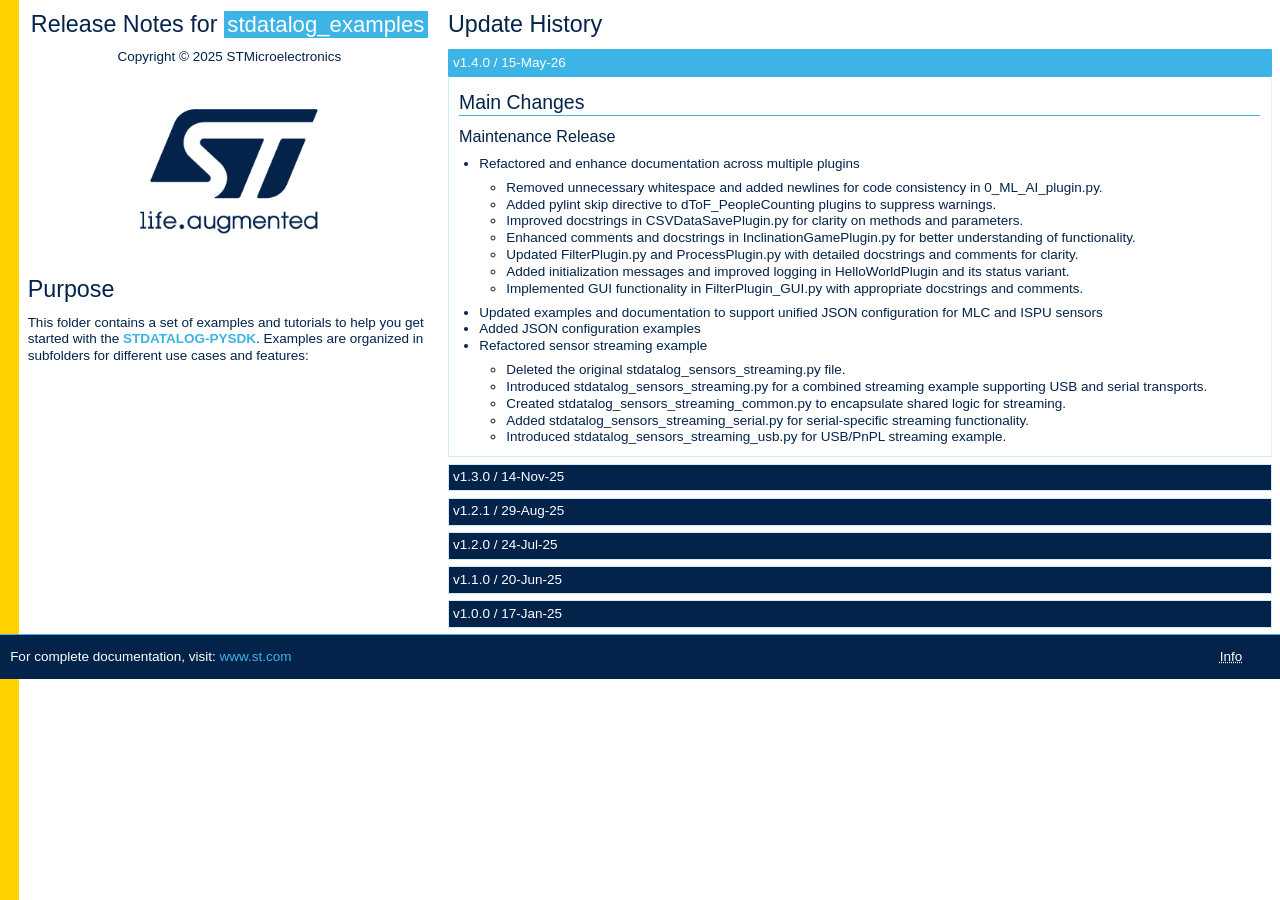
==== commit 383fa35b: "v1.4.0: see Release_Notes" ====
--- a/Release_Notes.html
+++ b/Release_Notes.html
@@ -31,9 +31,38 @@
 <div class="col-sm-12 col-lg-8">
 <h1 id="update-history">Update History</h1>
 <div class="collapse">
-<input type="checkbox" id="collapse-section5" checked aria-hidden="true"> <label for="collapse-section5" aria-hidden="true">v1.3.0 / 14-Nov-25</label>
+<input type="checkbox" id="collapse-section6" checked aria-hidden="true"> <label for="collapse-section6" aria-hidden="true">v1.4.0 / 15-May-26</label>
 <div>
 <h2 id="main-changes">Main Changes</h2>
+<h3 id="maintenance-release">Maintenance Release</h3>
+<ul>
+<li>Refactored and enhance documentation across multiple plugins
+<ul>
+<li>Removed unnecessary whitespace and added newlines for code consistency in 0_ML_AI_plugin.py.</li>
+<li>Added pylint skip directive to dToF_PeopleCounting plugins to suppress warnings.</li>
+<li>Improved docstrings in CSVDataSavePlugin.py for clarity on methods and parameters.</li>
+<li>Enhanced comments and docstrings in InclinationGamePlugin.py for better understanding of functionality.</li>
+<li>Updated FilterPlugin.py and ProcessPlugin.py with detailed docstrings and comments for clarity.</li>
+<li>Added initialization messages and improved logging in HelloWorldPlugin and its status variant.</li>
+<li>Implemented GUI functionality in FilterPlugin_GUI.py with appropriate docstrings and comments.</li>
+</ul></li>
+<li>Updated examples and documentation to support unified JSON configuration for MLC and ISPU sensors</li>
+<li>Added JSON configuration examples</li>
+<li>Refactored sensor streaming example
+<ul>
+<li>Deleted the original stdatalog_sensors_streaming.py file.</li>
+<li>Introduced stdatalog_sensors_streaming.py for a combined streaming example supporting USB and serial transports.</li>
+<li>Created stdatalog_sensors_streaming_common.py to encapsulate shared logic for streaming.</li>
+<li>Added stdatalog_sensors_streaming_serial.py for serial-specific streaming functionality.</li>
+<li>Introduced stdatalog_sensors_streaming_usb.py for USB/PnPL streaming example.</li>
+</ul></li>
+</ul>
+</div>
+</div>
+<div class="collapse">
+<input type="checkbox" id="collapse-section5" aria-hidden="true"> <label for="collapse-section5" aria-hidden="true">v1.3.0 / 14-Nov-25</label>
+<div>
+<h2 id="main-changes-1">Main Changes</h2>
 <h3 id="maintenance-release-and-product-update">Maintenance Release and Product Update</h3>
 <ul>
 <li>Reshaped GUI examples for FP-IND-DATALOGMC: created dedicated folder and scripts for CubeAI and NanoEdgeAI Studio applications</li>
@@ -45,7 +74,7 @@
 <div class="collapse">
 <input type="checkbox" id="collapse-section4" aria-hidden="true"> <label for="collapse-section4" aria-hidden="true">v1.2.1 / 29-Aug-25</label>
 <div>
-<h2 id="main-changes-1">Main Changes</h2>
+<h2 id="main-changes-2">Main Changes</h2>
 <h3 id="patch-release">Patch Release</h3>
 <ul>
 <li>Solved issue #1 - pull request #2: accepted proposal from <span class="citation" data-cites="YumTaha">@YumTaha</span></li>
@@ -56,8 +85,8 @@
 <div class="collapse">
 <input type="checkbox" id="collapse-section3" aria-hidden="true"> <label for="collapse-section3" aria-hidden="true">v1.2.0 / 24-Jul-25</label>
 <div>
-<h2 id="main-changes-2">Main Changes</h2>
-<h3 id="maintenance-release">Maintenance Release</h3>
+<h2 id="main-changes-3">Main Changes</h2>
+<h3 id="maintenance-release-1">Maintenance Release</h3>
 <ul>
 <li>Solved issue #3 Documentation Mismatch in Assisted Segmentation README</li>
 </ul>
@@ -66,8 +95,8 @@
 <div class="collapse">
 <input type="checkbox" id="collapse-section2" aria-hidden="true"> <label for="collapse-section2" aria-hidden="true">v1.1.0 / 20-Jun-25</label>
 <div>
-<h2 id="main-changes-3">Main Changes</h2>
-<h3 id="maintenance-release-1">Maintenance Release</h3>
+<h2 id="main-changes-4">Main Changes</h2>
+<h3 id="maintenance-release-2">Maintenance Release</h3>
 <ul>
 <li>Added support to Python 3.13</li>
 <li>Updated SDK examples with plots: use Plotly instead of matplotlib</li>
@@ -79,7 +108,7 @@
 <div class="collapse">
 <input type="checkbox" id="collapse-section1" aria-hidden="true"> <label for="collapse-section1" aria-hidden="true">v1.0.0 / 17-Jan-25</label>
 <div>
-<h2 id="main-changes-4">Main Changes</h2>
+<h2 id="main-changes-5">Main Changes</h2>
 <h3 id="first-official-release">First official release</h3>
 </div>
 </div>
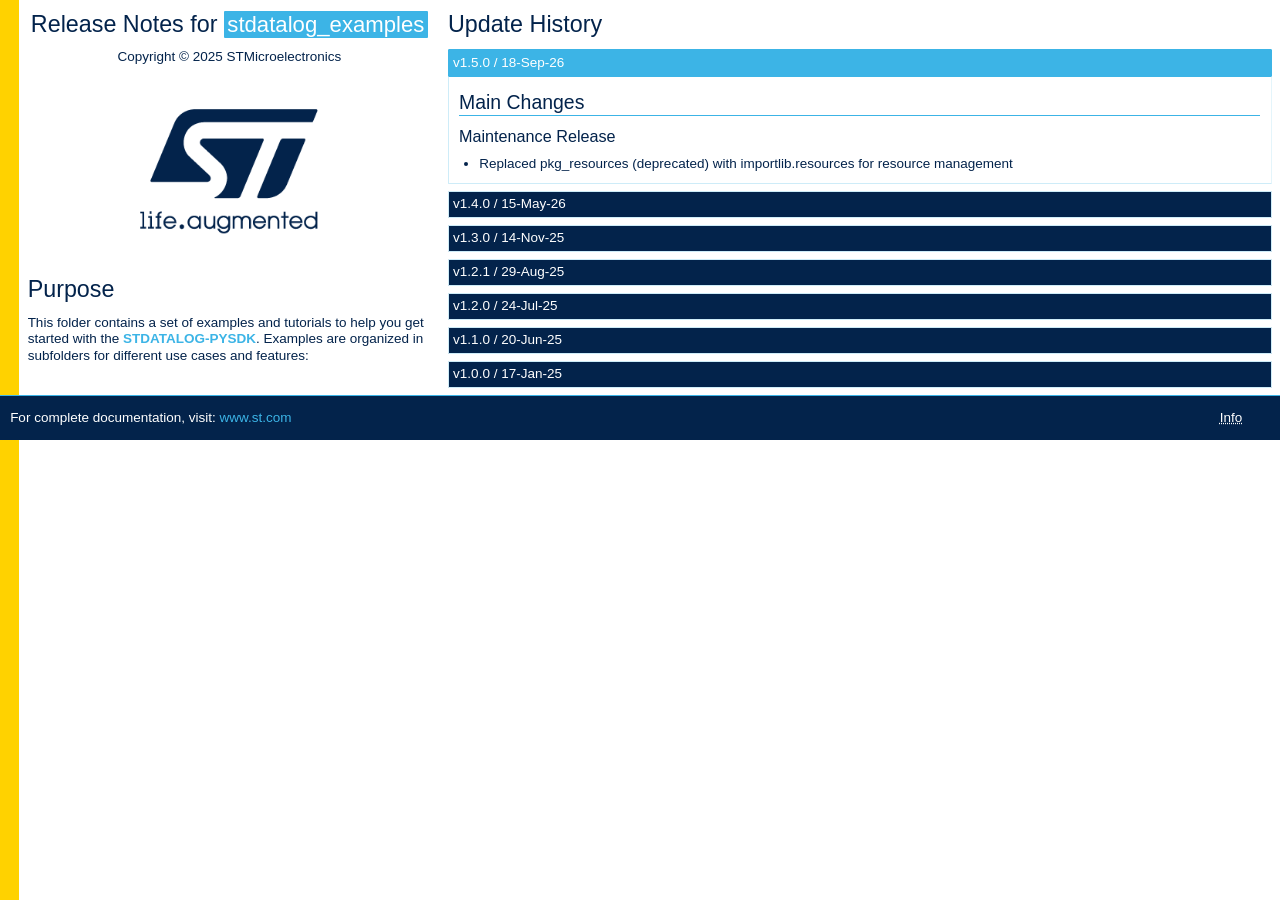
==== commit 67daf472: "v1.5.0: see Release_Notes" ====
--- a/Release_Notes.html
+++ b/Release_Notes.html
@@ -31,10 +31,20 @@
 <div class="col-sm-12 col-lg-8">
 <h1 id="update-history">Update History</h1>
 <div class="collapse">
-<input type="checkbox" id="collapse-section6" checked aria-hidden="true"> <label for="collapse-section6" aria-hidden="true">v1.4.0 / 15-May-26</label>
+<input type="checkbox" id="collapse-section7" checked aria-hidden="true"> <label for="collapse-section7" aria-hidden="true">v1.5.0 / 18-Sep-26</label>
 <div>
 <h2 id="main-changes">Main Changes</h2>
 <h3 id="maintenance-release">Maintenance Release</h3>
+<ul>
+<li>Replaced pkg_resources (deprecated) with importlib.resources for resource management</li>
+</ul>
+</div>
+</div>
+<div class="collapse">
+<input type="checkbox" id="collapse-section6" aria-hidden="true"> <label for="collapse-section6" aria-hidden="true">v1.4.0 / 15-May-26</label>
+<div>
+<h2 id="main-changes-1">Main Changes</h2>
+<h3 id="maintenance-release-1">Maintenance Release</h3>
 <ul>
 <li>Refactored and enhance documentation across multiple plugins
 <ul>
@@ -62,7 +72,7 @@
 <div class="collapse">
 <input type="checkbox" id="collapse-section5" aria-hidden="true"> <label for="collapse-section5" aria-hidden="true">v1.3.0 / 14-Nov-25</label>
 <div>
-<h2 id="main-changes-1">Main Changes</h2>
+<h2 id="main-changes-2">Main Changes</h2>
 <h3 id="maintenance-release-and-product-update">Maintenance Release and Product Update</h3>
 <ul>
 <li>Reshaped GUI examples for FP-IND-DATALOGMC: created dedicated folder and scripts for CubeAI and NanoEdgeAI Studio applications</li>
@@ -74,7 +84,7 @@
 <div class="collapse">
 <input type="checkbox" id="collapse-section4" aria-hidden="true"> <label for="collapse-section4" aria-hidden="true">v1.2.1 / 29-Aug-25</label>
 <div>
-<h2 id="main-changes-2">Main Changes</h2>
+<h2 id="main-changes-3">Main Changes</h2>
 <h3 id="patch-release">Patch Release</h3>
 <ul>
 <li>Solved issue #1 - pull request #2: accepted proposal from <span class="citation" data-cites="YumTaha">@YumTaha</span></li>
@@ -85,8 +95,8 @@
 <div class="collapse">
 <input type="checkbox" id="collapse-section3" aria-hidden="true"> <label for="collapse-section3" aria-hidden="true">v1.2.0 / 24-Jul-25</label>
 <div>
-<h2 id="main-changes-3">Main Changes</h2>
-<h3 id="maintenance-release-1">Maintenance Release</h3>
+<h2 id="main-changes-4">Main Changes</h2>
+<h3 id="maintenance-release-2">Maintenance Release</h3>
 <ul>
 <li>Solved issue #3 Documentation Mismatch in Assisted Segmentation README</li>
 </ul>
@@ -95,8 +105,8 @@
 <div class="collapse">
 <input type="checkbox" id="collapse-section2" aria-hidden="true"> <label for="collapse-section2" aria-hidden="true">v1.1.0 / 20-Jun-25</label>
 <div>
-<h2 id="main-changes-4">Main Changes</h2>
-<h3 id="maintenance-release-2">Maintenance Release</h3>
+<h2 id="main-changes-5">Main Changes</h2>
+<h3 id="maintenance-release-3">Maintenance Release</h3>
 <ul>
 <li>Added support to Python 3.13</li>
 <li>Updated SDK examples with plots: use Plotly instead of matplotlib</li>
@@ -108,7 +118,7 @@
 <div class="collapse">
 <input type="checkbox" id="collapse-section1" aria-hidden="true"> <label for="collapse-section1" aria-hidden="true">v1.0.0 / 17-Jan-25</label>
 <div>
-<h2 id="main-changes-5">Main Changes</h2>
+<h2 id="main-changes-6">Main Changes</h2>
 <h3 id="first-official-release">First official release</h3>
 </div>
 </div>
